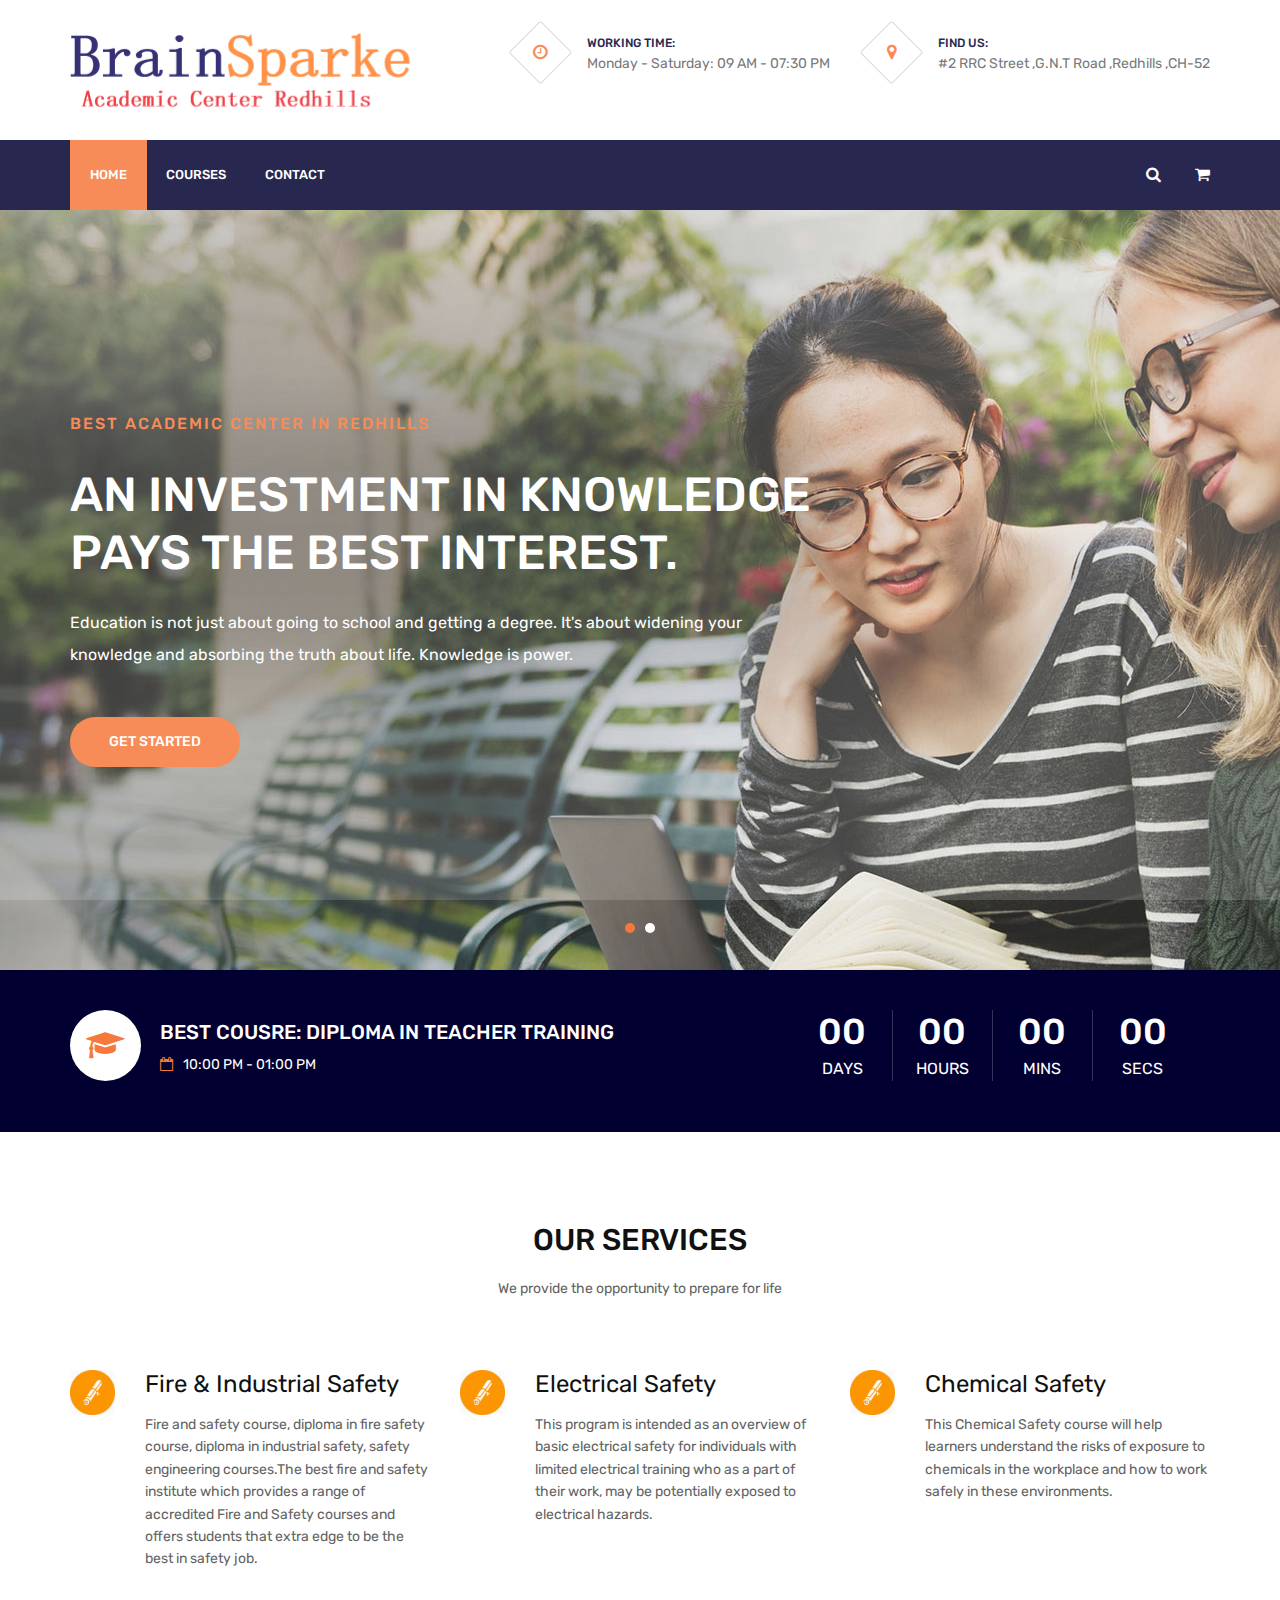
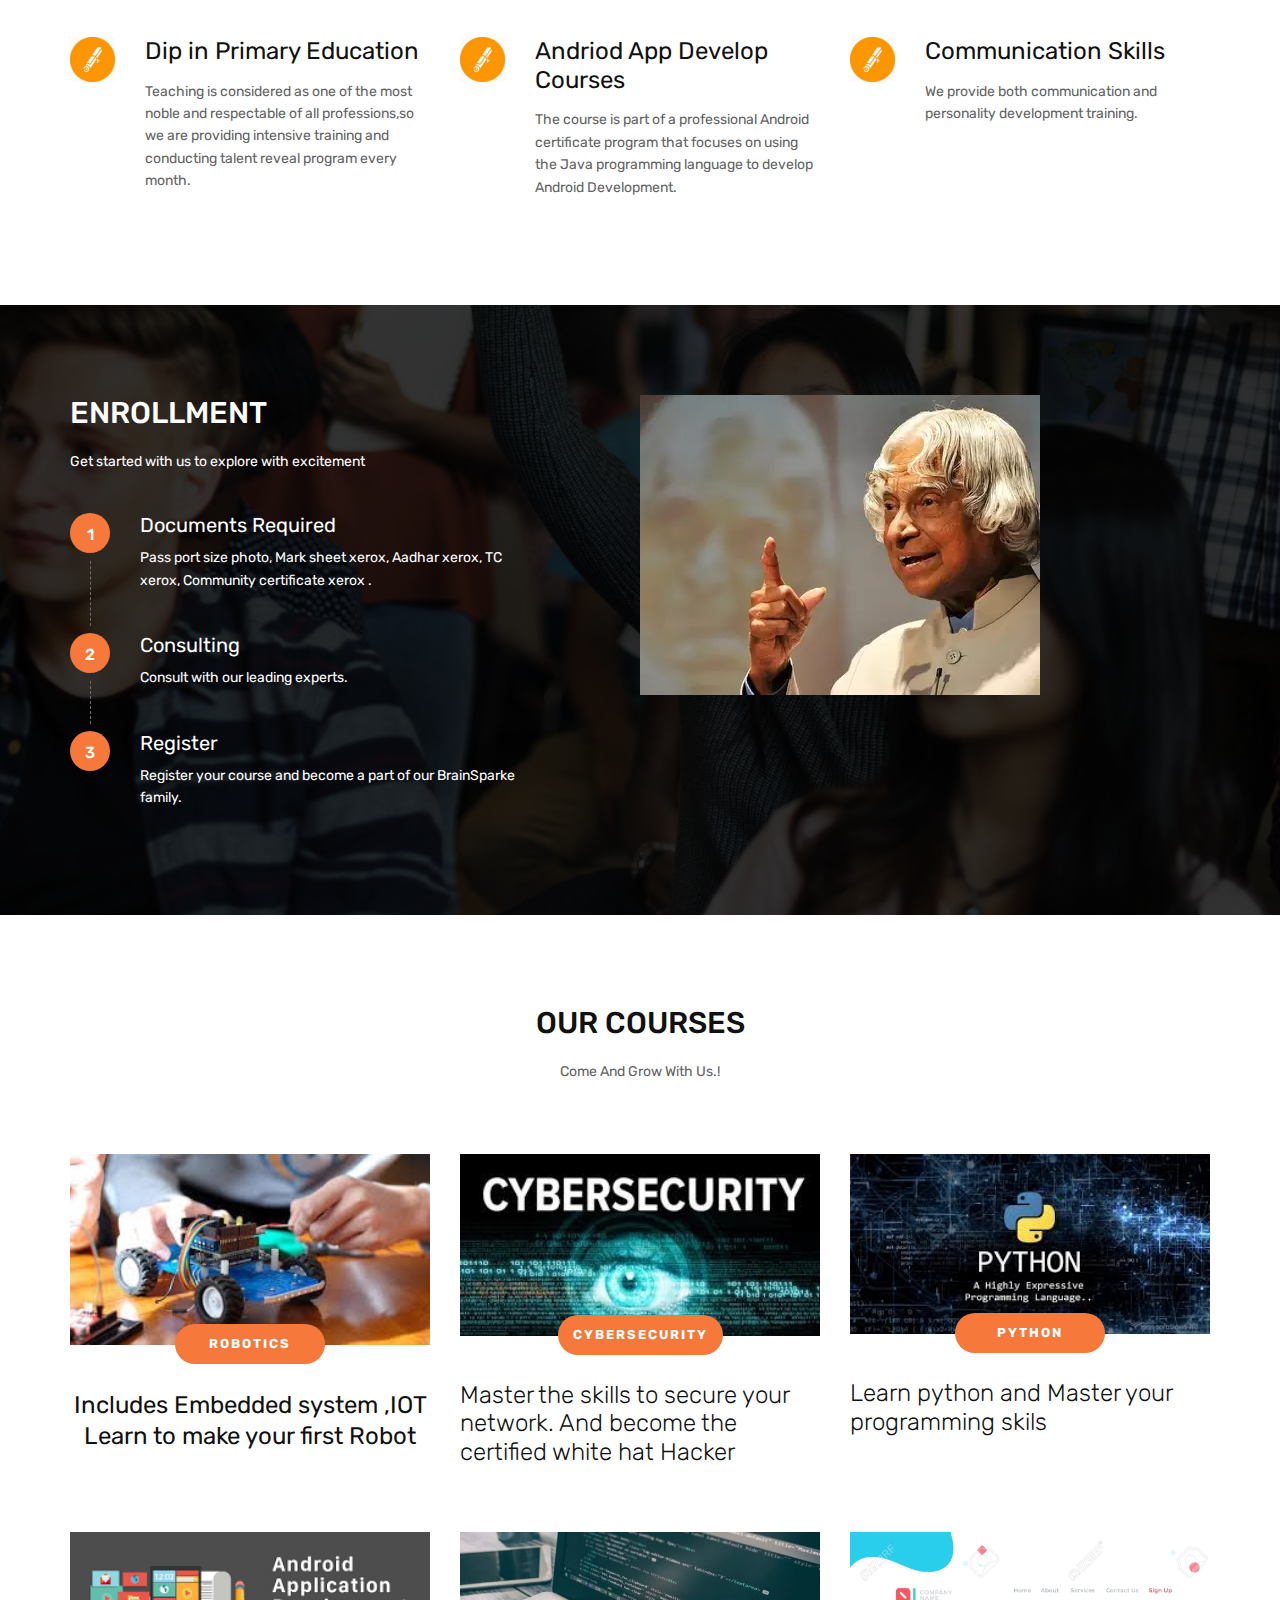
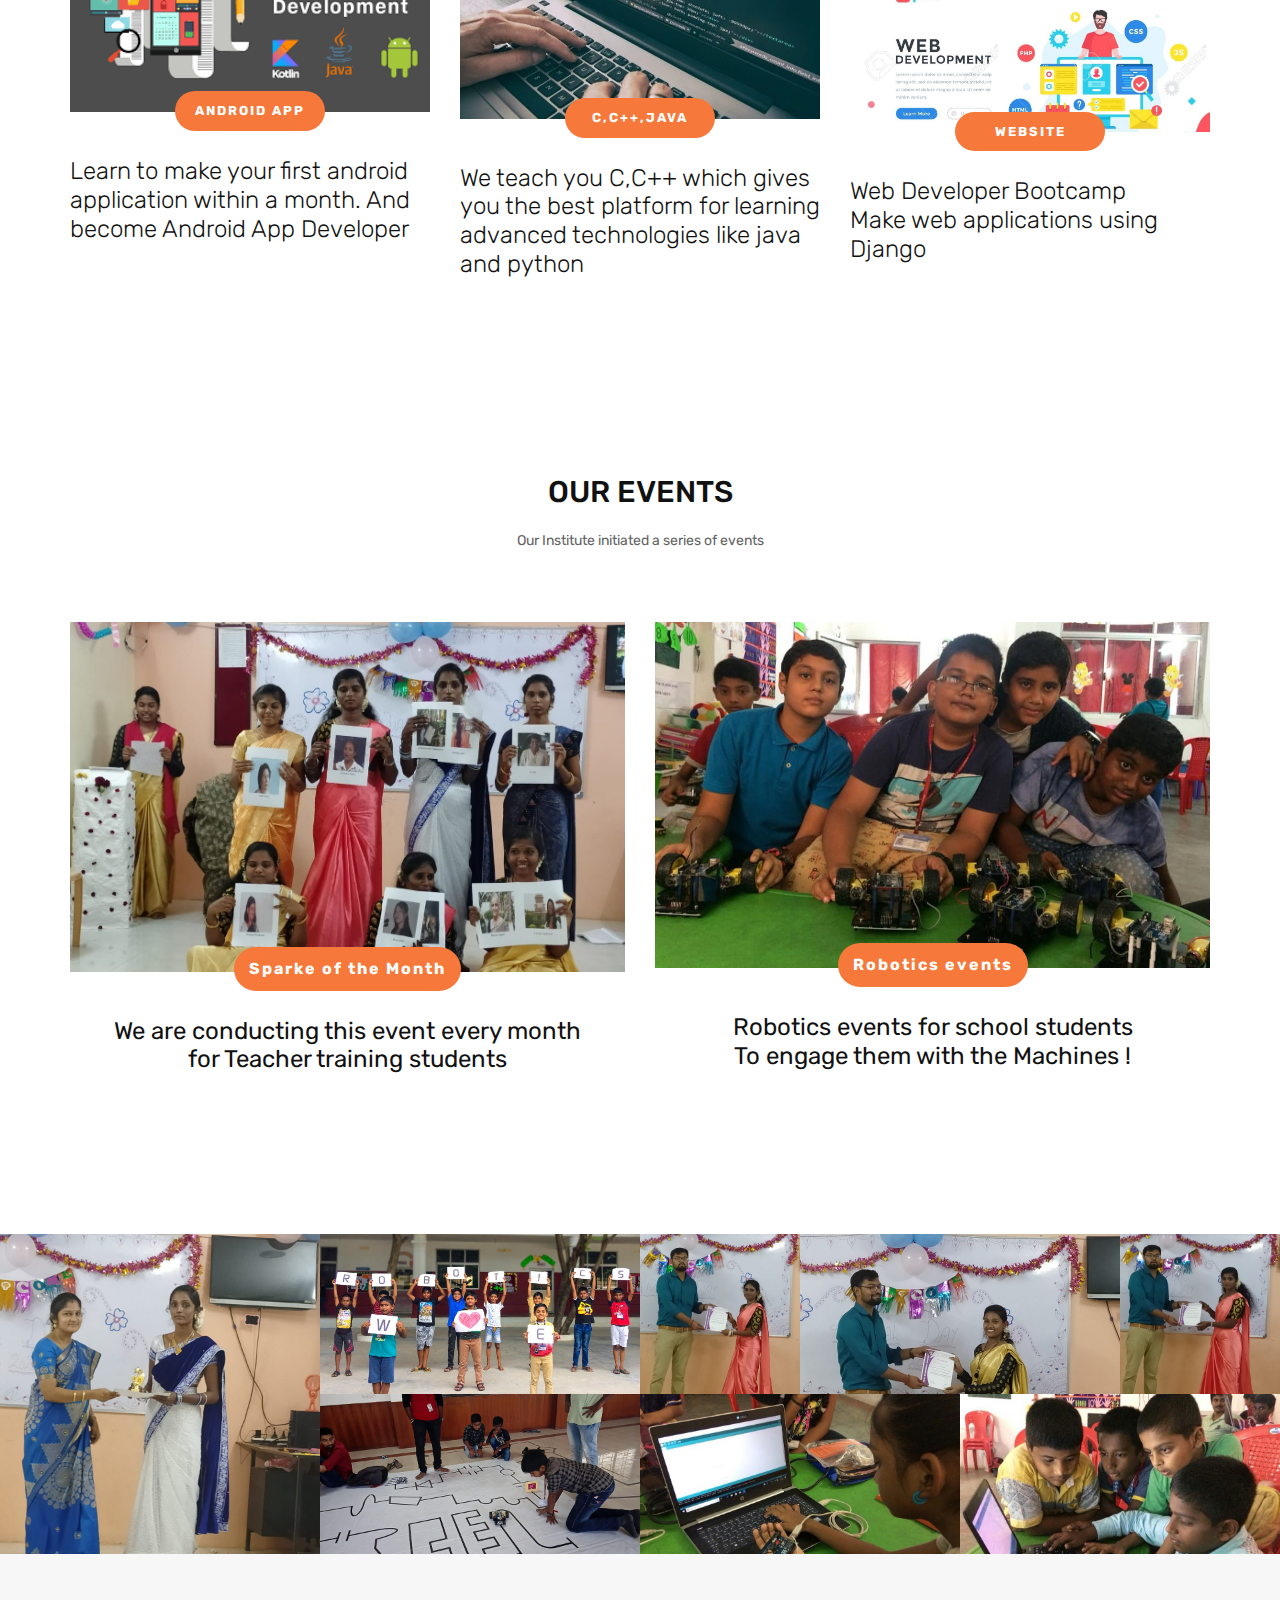
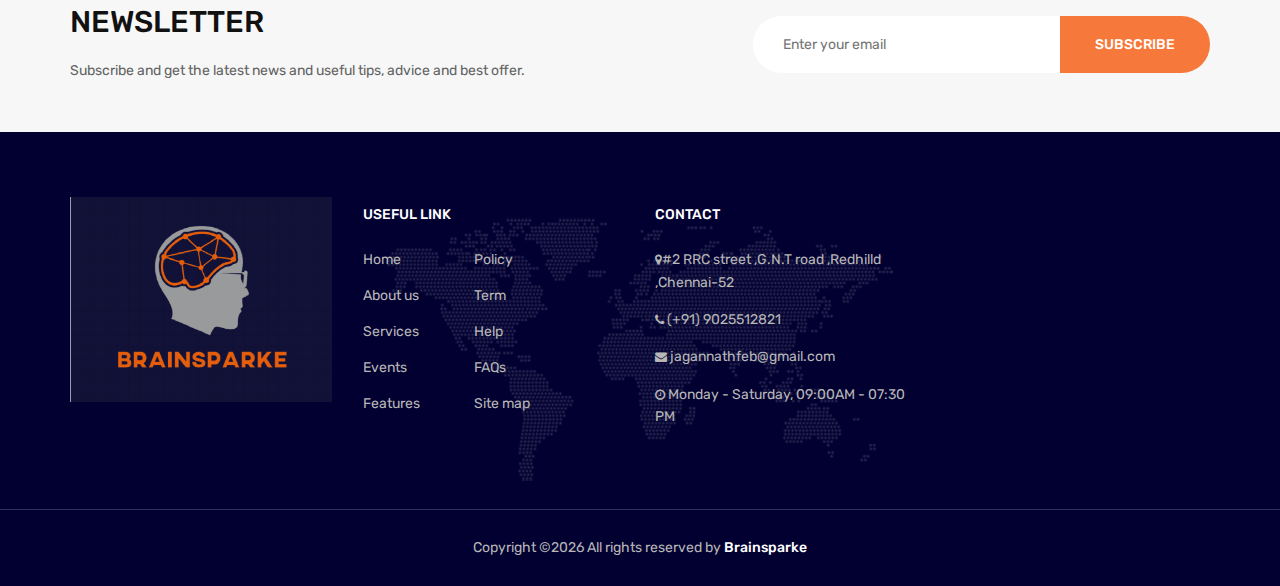
==== index.html @ dfe71cb3 "added new files" ====
<!DOCTYPE html>
<html lang="en">
<head>
	<title>Brain Sparke Academic center</title>
	<meta charset="UTF-8">
	<meta name="description" content="Unica University Template">
	<meta name="keywords" content="event, unica, creative, html">
	<meta name="viewport" content="width=device-width, initial-scale=1.0">
	<!-- Favicon -->   
	<link href="img/favicon.ico" rel="shortcut icon"/>

	<!-- Google Fonts -->
	<link href="https://fonts.googleapis.com/css?family=Rubik:400,400i,500,500i,700,700i" rel="stylesheet">

	<!-- Stylesheets -->
	<link rel="stylesheet" href="css/bootstrap.min.css"/>
	<link rel="stylesheet" href="css/font-awesome.min.css"/>
	<link rel="stylesheet" href="css/themify-icons.css"/>
	<link rel="stylesheet" href="css/magnific-popup.css"/>
	<link rel="stylesheet" href="css/animate.css"/>
	<link rel="stylesheet" href="css/owl.carousel.css"/>
	<link rel="stylesheet" href="css/style.css"/>


	<!--[if lt IE 9]>
	  <script src="https://oss.maxcdn.com/html5shiv/3.7.2/html5shiv.min.js"></script>
	  <script src="https://oss.maxcdn.com/respond/1.4.2/respond.min.js"></script>
	<![endif]-->

</head>
<body>
	<!-- Page Preloder -->
	<div id="preloder">
		<div class="loader"></div>
	</div>

	<!-- header section -->
	<header class="header-section">
		<div class="container">
			<!-- logo -->
			<a href="index.html" class="site-logo"><img src="img/moh1.png" alt=""></a>
			<div class="nav-switch">
				<i class="fa fa-bars"></i>
			</div>
			<div class="header-info">
				<div class="hf-item">
					<i class="fa fa-clock-o"></i>
					<p><span>Working time:</span>Monday - Saturday: 09 AM - 07:30 PM</p>
				</div>
				<div class="hf-item">
					<i class="fa fa-map-marker"></i>
					<p><span>Find us:</span>#2 RRC Street ,G.N.T Road ,Redhills ,CH-52</p>
				</div>
			</div>
		</div>
	</header>
	<!-- header section end-->


	<!-- Header section  -->
	<nav class="nav-section">
		<div class="container">
			<div class="nav-right">
				<a href=""><i class="fa fa-search"></i></a>
				<a href=""><i class="fa fa-shopping-cart"></i></a>
			</div>
			<ul class="main-menu">
				<li class="active"><a href="index.html">Home</a></li>
			
				
				<li><a href="course.html">COURSES</a></li>
				
				<li><a href="contact.html">Contact</a></li>
			</ul>
		</div>
	</nav>
	<!-- Header section end -->


	<!-- Hero section -->
	<section class="hero-section">
		<div class="hero-slider owl-carousel">
			<div class="hs-item set-bg" data-setbg="img/hero-slider/1.jpg">
				<div class="hs-text">
					<div class="container">
						<div class="row">
							<div class="col-lg-8">
								<div class="hs-subtitle">Best Academic Center In REdhills</div>
								<h2 class="hs-title">An investment in knowledge pays the best interest.</h2>
								<p class="hs-des">Education is not just about going to school and getting a degree. It's about widening your<br> knowledge and absorbing the truth about life. Knowledge is power.</p>
								<div class="site-btn">GET STARTED</div>
							</div>
						</div>
					</div>
				</div>
			</div>
			<div class="hs-item set-bg" data-setbg="img/hero-slider/2.jpg">
				<div class="hs-text">
					<div class="container">
						<div class="row">
							<div class="col-lg-8">
								<div class="hs-subtitle">Best Academic Center In REdhills</div>
								<h2 class="hs-title">An investment in knowledge pays the best interest.</h2>
								<p class="hs-des">Education is not just about going to school and getting a degree. It's about widening your<br> knowledge and absorbing the truth about life. Knowledge is power.</p>
								<div class="site-btn">GET STARTED</div>
							</div>
						</div>
					</div>
				</div>
			</div>
		</div>
	</section>
	<!-- Hero section end -->


	<!-- Counter section  -->
	<section class="counter-section">
		<div class="container">
			<div class="row">
				<div class="col-lg-7 col-md-6">
					<div class="big-icon">
						<i class="fa fa-graduation-cap"></i>
					</div>
					<div class="counter-content">
						<h2>BEST COUSRE: Diploma in Teacher Training</h2>
						<p><i class="fa fa-calendar-o"></i>10:00 PM - 01:00 PM</p>
					</div>
				</div>
				<div class="col-lg-5 col-md-6">
					<div class="counter">
						<div class="counter-item"><h4>20</h4>Days</div>
						<div class="counter-item"><h4>08</h4>Hrs</div>
						<div class="counter-item"><h4>40</h4>Mins</div>
						<div class="counter-item"><h4>56</h4>secs</div>
					</div>
				</div>
			</div>
		</div>
	</section>
	<!-- Counter section end -->

	
	<!-- Services section -->
	<section class="service-section spad">
		<div class="container services">
			<div class="section-title text-center">
				<h3>OUR SERVICES</h3>
				<p>We provide the opportunity to prepare for life</p>
			</div>
			<div class="row">
				<div class="col-lg-4 col-sm-6 service-item">
					<div class="service-icon">
						<img src="img/sch.jpg" alt="1">
					</div>
					<div class="service-content">
						<h4>Fire & Industrial Safety</h4>
						<p>Fire and safety course, diploma in fire safety course, diploma in industrial safety, safety engineering courses.The best fire and safety institute which provides a range of accredited Fire and Safety courses and offers students that extra edge to be the best in safety job.</p>
					</div>
				</div>
				<div class="col-lg-4 col-sm-6 service-item">
					<div class="service-icon">
						<img src="img/sch.jpg" alt="1">
					</div>
					<div class="service-content">
						<h4>Electrical Safety</h4>
						<p>This program is intended as an overview of basic electrical safety for individuals with limited electrical training who as a part of their work, may be potentially exposed to electrical hazards.</p>
					</div>
				</div>
				<div class="col-lg-4 col-sm-6 service-item">
					<div class="service-icon">
						<img src="img/sch.jpg" alt="1">
					</div>
					<div class="service-content">
						<h4>Chemical Safety</h4>
						<p>This Chemical Safety course will help learners understand the risks of exposure to chemicals in the workplace and how to work safely in these environments.</p>
					</div>
				</div>
				<div class="col-lg-4 col-sm-6 service-item">
					<div class="service-icon">
						<img src="img/sch.jpg" alt="1">
					</div>
					<div class="service-content">
						<h4>Dip in Primary Education </h4>
						<p>Teaching is considered as one of the most noble and respectable of all professions,so we are providing intensive training and conducting talent reveal program every month.</p>
					</div>
				</div>
				<div class="col-lg-4 col-sm-6 service-item">
					<div class="service-icon">
						<img src="img/sch.jpg" alt="1">
					</div>
					<div class="service-content">
						<h4>Andriod App Develop Courses</h4>
						<p>The course is part of a professional Android certificate program that focuses on using the Java programming language to develop Android Development.</p>
					</div>
				</div>
				<div class="col-lg-4 col-sm-6 service-item">
					<div class="service-icon">
						<img src="img/sch.jpg" alt="1">
					</div>
					<div class="service-content">
						<h4>Communication Skills</h4>
						<p>We provide both communication and personality development training.</p>
					</div>
				</div>
			</div>
		</div>
	</section>
	<!-- Services section end -->


	<!-- Enroll section -->
	<section class="enroll-section spad set-bg" data-setbg="img/enroll-bg.jpg">
		<div class="container">
			<div class="row">
				<div class="col-lg-5">
					<div class="section-title text-white">
						<h3>ENROLLMENT</h3>
						<p>Get started with us to explore with excitement</p>
					</div>
					<div class="enroll-list text-white">
						<div class="enroll-list-item">
							<span>1</span>
							<h5>Documents Required</h5>
							<p>Pass port size photo, Mark sheet xerox, Aadhar xerox, TC xerox, Community certificate xerox  .</p>
						</div>
						<div class="enroll-list-item">
							<span>2</span>
							<h5>Consulting</h5>
							<p>Consult with our leading experts.</p>
						</div>
						<div class="enroll-list-item">
							<span>3</span>
							<h5>Register</h5>
							<p>Register your course and become a part of our BrainSparke family.</p>
						</div>
					</div>
				</div>
				<div class="col-lg-6 offset-lg-1 p-lg-0 p-4">
					<img src="img/apj.webp" alt="">
				</div>
			</div>
		</div>
	</section>
	<!-- Enroll section end -->


	<!-- Courses section -->
	<section class="courses-section spad">
		<div class="container">
			<div class="section-title text-center">
				<h3>OUR COURSES</h3>
				<p>Come And Grow With Us.!</p>
			</div>
			<div class="row">
				<!-- course item -->
				<div class="col-lg-4 col-md-6 course-item">
					<div class="course-thumb">
						<img src="img/robotics.jpg" alt="">
						<div class="course-cat">
							<span>ROBOTICS</span>
						</div>
					</div>
					<div class="course-info">
						
						<h4>Includes Embedded system ,IOT<br>Learn to make your first Robot</h4>
						
					</div>
				</div>
				<!-- course item -->
				<div class="col-lg-4 col-md-6 course-item">
					<div class="course-thumb">
						<img src="img/cyber.jpg" alt="">
						<div class="course-cat">
							<span>CYBERSECURITY</span>
						</div>
					</div>
					<div class="service-contents">
						
						<h4>Master the skills to secure your network. And become the certified white hat Hacker</h4>
					
					</div>
				</div>
				<!-- course item -->
				<div class="col-lg-4 col-md-6 course-item">
					<div class="course-thumb">
						<img src="img/pyhton.jpg" alt="">
						<div class="course-cat">
							<span>PYTHON</span>
						</div>
					</div>
					<div class="service-contents">
						
						<h4>Learn python and Master your programming skils</h4>
						
					</div>
				</div>
				<!-- course item -->
				<div class="col-lg-4 col-md-6 course-item">
					<div class="course-thumb">
						<img src="img/anroid.png" alt="">
						<div class="course-cat">
							<span>ANDROID APP</span>
						</div>
					</div>
					<div class="service-contents">
						
						<h4>Learn to make your first android application within a month. And become Android App Developer  </h4>
					
					</div>
				</div>
				<!-- course item -->
				<div class="col-lg-4 col-md-6 course-item">
					<div class="course-thumb">
						<img src="img/prog.jpg" alt="">
						<div class="course-cat">
							<span>C,C++,JAVA</span>
						</div>
					</div>
					<div class="service-contents">
					
						<h4>We teach you C,C++ which gives you the best platform for learning advanced technologies like java and python </h4>
						
					</div>
				</div>
				<!-- course item -->
				<div class="col-lg-4 col-md-6 course-item">
					<div class="course-thumb">
						<img src="img/web.jpg" alt="">
						<div class="course-cat">
							<span>WEBSITE</span>
						</div>
					</div>
					<div class="service-contents">
						
						<h4>Web Developer Bootcamp<br>Make web  applications using Django</h4>
					
					</div>
				</div>
			</div>
		</div>
	</section>
	<!-- Courses section end-->


		<!-- Event section -->
	<section class="event-section spad">
		<div class="container">
			<div class="section-title text-center">
				<h3>OUR EVENTS</h3>
				<p>Our Institute  initiated a series of events</p>
			</div>
			<div class="row">
				<div class="col-md-6 event-item">
					<div class="event-thumb">
						<img src="img/bp14.jpg" alt="">
						<div class="event-date">
							<span>Sparke of the Month</span>
						</div>
					</div>
					<div class="event-info">
						<h4>We are conducting this event every month<br>for Teacher training students</h4>
						
						
					</div>
				</div>
				<div class="col-md-6 event-item">
					<div class="event-thumb">
						<img src="img/bp12.jpg" alt="">
						<div class="event-date">
							<span>Robotics events</span>
						</div>
					</div>
					<div class="event-info">
						<h4>Robotics events for school students<br>To engage them with the Machines !</h4>
						
					</div>
				</div>
			</div>
		</div>
	</section>
	<!-- Event section end -->


	<!-- Gallery section -->
	<div class="gallery-section">
		<div class="gallery">
			<div class="grid-sizer"></div>
			<div class="gallery-item gi-big set-bg" data-setbg="img/bp6.jpg">
				<a class="img-popup" href="img/bp6.jpg"><i class="ti-plus"></i></a>
			</div>
			<div class="gallery-item gi-long set-bg" data-setbg="img/bp13.jpg">
				<a class="img-popup" href="img/bp13.jpg"><i class="ti-plus"></i></a>
			</div>
			<div class="gallery-item set-bg" data-setbg="img/bp3.jpg">
				<a class="img-popup" href="img/bp3.jpg"><i class="ti-plus"></i></a>
			</div>
			<div class="gallery-item gi-long set-bg" data-setbg="img/bp5.jpg">
				<a class="img-popup" href="img/bp5.jpg"><i class="ti-plus"></i></a>
			</div>
			<div class="gallery-item gi-long set-bg" data-setbg="img/bp9.jpg">
				<a class="img-popup" href="img/bp9.jpg"><i class="ti-plus"></i></a>
			</div>
			<div class="gallery-item gi-long set-bg" data-setbg="img/bp10.jpg">
				<a class="img-popup" href="img/bp10.jpg"><i class="ti-plus"></i></a>
			</div>
			<div class="gallery-item set-bg" data-setbg="img/bp1.jpg">
				<a class="img-popup" href="img/bp1.jpg"><i class="ti-plus"></i></a>
			</div>
			<div class="gallery-item gi-long set-bg" data-setbg="img/bp11.jpg">
				<a class="img-popup" href="img/bp11.jpg"><i class="ti-plus"></i></a>
			</div>
		</div>
	</div>
	<!-- Gallery section -->



	<!-- Newsletter section -->
	<section class="newsletter-section">
		<div class="container">
			<div class="row">
				<div class="col-md-5 col-lg-7">
					<div class="section-title mb-md-0">
					<h3>NEWSLETTER</h3>
					<p>Subscribe and get the latest news and useful tips, advice and best offer.</p>
				</div>
				</div>
				<div class="col-md-7 col-lg-5">
					<form class="newsletter">
						<input type="text" placeholder="Enter your email">
						<button class="site-btn">SUBSCRIBE</button>
					</form>
				</div>
			</div>
		</div>
	</section>
	<!-- Newsletter section end -->	


	<!-- Footer section -->
	<footer class="footer-section">
		<div class="container footer-top">
			<div class="row">
				<!-- widget -->
				<div class="col-sm-6 col-lg-3 footer-widget">
					<div class="about-widget">
						<img src="img/blogo3.png" alt="">
						
					</div>
				</div>
				<!-- widget -->
				<div class="col-sm-6 col-lg-3 footer-widget">
					<h6 class="fw-title">USEFUL LINK</h6>
					<div class="dobule-link">
						<ul>
							<li><a href="">Home</a></li>
							<li><a href="">About us</a></li>
							<li><a href="">Services</a></li>
							<li><a href="">Events</a></li>
							<li><a href="">Features</a></li>
						</ul>
						<ul>
							<li><a href="">Policy</a></li>
							<li><a href="">Term</a></li>
							<li><a href="">Help</a></li>
							<li><a href="">FAQs</a></li>
							<li><a href="">Site map</a></li>
						</ul>
					</div>
				</div>
				<!-- widget -->
				
				<!-- widget -->
				<div class="col-sm-6 col-lg-3 footer-widget">
					<h6 class="fw-title">CONTACT</h6>
					<ul class="contact">
						<li><p><i class="fa fa-map-marker"></i>#2 RRC street ,G.N.T road ,Redhilld ,Chennai-52</p></li>
						<li><p><i class="fa fa-phone"></i> (+91) 9025512821</p></li>
						<li><p><i class="fa fa-envelope"></i> jagannathfeb@gmail.com</p></li>
						<li><p><i class="fa fa-clock-o"></i> Monday - Saturday, 09:00AM - 07:30 PM</p></li>
					</ul>
				</div>
			</div>
		</div>
		<!-- copyright -->
		<div class="copyright">
			<div class="container">
				<p><!-- Link back to Colorlib can't be removed. Template is licensed under CC BY 3.0. -->
Copyright &copy;<script>document.write(new Date().getFullYear());</script> All rights reserved</i> by <a href="https://colorlib.com" target="_blank">Brainsparke</a>
<!-- Link back to Colorlib can't be removed. Template is licensed under CC BY 3.0. --></p>
			</div>		
		</div>
	</footer>
	<!-- Footer section end-->



	<!--====== Javascripts & Jquery ======-->
	<script src="js/jquery-3.2.1.min.js"></script>
	<script src="js/owl.carousel.min.js"></script>
	<script src="js/jquery.countdown.js"></script>
	<script src="js/masonry.pkgd.min.js"></script>
	<script src="js/magnific-popup.min.js"></script>
	<script src="js/main.js"></script>
	
</body>
</html>
---- css/themify-icons.css ----
@font-face {
	font-family: 'themify';
	src:url('../icon-fonts/themify.eot?-fvbane');
	src:url('../icon-fonts/themify.eot?#iefix-fvbane') format('embedded-opentype'),
		url('../icon-fonts/themify.woff?-fvbane') format('woff'),
		url('../icon-fonts/themify.ttf?-fvbane') format('truetype'),
		url('../icon-fonts/themify.svg?-fvbane#themify') format('svg');
	font-weight: normal;
	font-style: normal;
}

[class^="ti-"], [class*=" ti-"] {
	font-family: 'themify';
	speak: none;
	font-style: normal;
	font-weight: normal;
	font-variant: normal;
	text-transform: none;
	line-height: 1;

	/* Better Font Rendering =========== */
	-webkit-font-smoothing: antialiased;
	-moz-osx-font-smoothing: grayscale;
}

.ti-wand:before {
	content: "\e600";
}
.ti-volume:before {
	content: "\e601";
}
.ti-user:before {
	content: "\e602";
}
.ti-unlock:before {
	content: "\e603";
}
.ti-unlink:before {
	content: "\e604";
}
.ti-trash:before {
	content: "\e605";
}
.ti-thought:before {
	content: "\e606";
}
.ti-target:before {
	content: "\e607";
}
.ti-tag:before {
	content: "\e608";
}
.ti-tablet:before {
	content: "\e609";
}
.ti-star:before {
	content: "\e60a";
}
.ti-spray:before {
	content: "\e60b";
}
.ti-signal:before {
	content: "\e60c";
}
.ti-shopping-cart:before {
	content: "\e60d";
}
.ti-shopping-cart-full:before {
	content: "\e60e";
}
.ti-settings:before {
	content: "\e60f";
}
.ti-search:before {
	content: "\e610";
}
.ti-zoom-in:before {
	content: "\e611";
}
.ti-zoom-out:before {
	content: "\e612";
}
.ti-cut:before {
	content: "\e613";
}
.ti-ruler:before {
	content: "\e614";
}
.ti-ruler-pencil:before {
	content: "\e615";
}
.ti-ruler-alt:before {
	content: "\e616";
}
.ti-bookmark:before {
	content: "\e617";
}
.ti-bookmark-alt:before {
	content: "\e618";
}
.ti-reload:before {
	content: "\e619";
}
.ti-plus:before {
	content: "\e61a";
}
.ti-pin:before {
	content: "\e61b";
}
.ti-pencil:before {
	content: "\e61c";
}
.ti-pencil-alt:before {
	content: "\e61d";
}
.ti-paint-roller:before {
	content: "\e61e";
}
.ti-paint-bucket:before {
	content: "\e61f";
}
.ti-na:before {
	content: "\e620";
}
.ti-mobile:before {
	content: "\e621";
}
.ti-minus:before {
	content: "\e622";
}
.ti-medall:before {
	content: "\e623";
}
.ti-medall-alt:before {
	content: "\e624";
}
.ti-marker:before {
	content: "\e625";
}
.ti-marker-alt:before {
	content: "\e626";
}
.ti-arrow-up:before {
	content: "\e627";
}
.ti-arrow-right:before {
	content: "\e628";
}
.ti-arrow-left:before {
	content: "\e629";
}
.ti-arrow-down:before {
	content: "\e62a";
}
.ti-lock:before {
	content: "\e62b";
}
.ti-location-arrow:before {
	content: "\e62c";
}
.ti-link:before {
	content: "\e62d";
}
.ti-layout:before {
	content: "\e62e";
}
.ti-layers:before {
	content: "\e62f";
}
.ti-layers-alt:before {
	content: "\e630";
}
.ti-key:before {
	content: "\e631";
}
.ti-import:before {
	content: "\e632";
}
.ti-image:before {
	content: "\e633";
}
.ti-heart:before {
	content: "\e634";
}
.ti-heart-broken:before {
	content: "\e635";
}
.ti-hand-stop:before {
	content: "\e636";
}
.ti-hand-open:before {
	content: "\e637";
}
.ti-hand-drag:before {
	content: "\e638";
}
.ti-folder:before {
	content: "\e639";
}
.ti-flag:before {
	content: "\e63a";
}
.ti-flag-alt:before {
	content: "\e63b";
}
.ti-flag-alt-2:before {
	content: "\e63c";
}
.ti-eye:before {
	content: "\e63d";
}
.ti-export:before {
	content: "\e63e";
}
.ti-exchange-vertical:before {
	content: "\e63f";
}
.ti-desktop:before {
	content: "\e640";
}
.ti-cup:before {
	content: "\e641";
}
.ti-crown:before {
	content: "\e642";
}
.ti-comments:before {
	content: "\e643";
}
.ti-comment:before {
	content: "\e644";
}
.ti-comment-alt:before {
	content: "\e645";
}
.ti-close:before {
	content: "\e646";
}
.ti-clip:before {
	content: "\e647";
}
.ti-angle-up:before {
	content: "\e648";
}
.ti-angle-right:before {
	content: "\e649";
}
.ti-angle-left:before {
	content: "\e64a";
}
.ti-angle-down:before {
	content: "\e64b";
}
.ti-check:before {
	content: "\e64c";
}
.ti-check-box:before {
	content: "\e64d";
}
.ti-camera:before {
	content: "\e64e";
}
.ti-announcement:before {
	content: "\e64f";
}
.ti-brush:before {
	content: "\e650";
}
.ti-briefcase:before {
	content: "\e651";
}
.ti-bolt:before {
	content: "\e652";
}
.ti-bolt-alt:before {
	content: "\e653";
}
.ti-blackboard:before {
	content: "\e654";
}
.ti-bag:before {
	content: "\e655";
}
.ti-move:before {
	content: "\e656";
}
.ti-arrows-vertical:before {
	content: "\e657";
}
.ti-arrows-horizontal:before {
	content: "\e658";
}
.ti-fullscreen:before {
	content: "\e659";
}
.ti-arrow-top-right:before {
	content: "\e65a";
}
.ti-arrow-top-left:before {
	content: "\e65b";
}
.ti-arrow-circle-up:before {
	content: "\e65c";
}
.ti-arrow-circle-right:before {
	content: "\e65d";
}
.ti-arrow-circle-left:before {
	content: "\e65e";
}
.ti-arrow-circle-down:before {
	content: "\e65f";
}
.ti-angle-double-up:before {
	content: "\e660";
}
.ti-angle-double-right:before {
	content: "\e661";
}
.ti-angle-double-left:before {
	content: "\e662";
}
.ti-angle-double-down:before {
	content: "\e663";
}
.ti-zip:before {
	content: "\e664";
}
.ti-world:before {
	content: "\e665";
}
.ti-wheelchair:before {
	content: "\e666";
}
.ti-view-list:before {
	content: "\e667";
}
.ti-view-list-alt:before {
	content: "\e668";
}
.ti-view-grid:before {
	content: "\e669";
}
.ti-uppercase:before {
	content: "\e66a";
}
.ti-upload:before {
	content: "\e66b";
}
.ti-underline:before {
	content: "\e66c";
}
.ti-truck:before {
	content: "\e66d";
}
.ti-timer:before {
	content: "\e66e";
}
.ti-ticket:before {
	content: "\e66f";
}
.ti-thumb-up:before {
	content: "\e670";
}
.ti-thumb-down:before {
	content: "\e671";
}
.ti-text:before {
	content: "\e672";
}
.ti-stats-up:before {
	content: "\e673";
}
.ti-stats-down:before {
	content: "\e674";
}
.ti-split-v:before {
	content: "\e675";
}
.ti-split-h:before {
	content: "\e676";
}
.ti-smallcap:before {
	content: "\e677";
}
.ti-shine:before {
	content: "\e678";
}
.ti-shift-right:before {
	content: "\e679";
}
.ti-shift-left:before {
	content: "\e67a";
}
.ti-shield:before {
	content: "\e67b";
}
.ti-notepad:before {
	content: "\e67c";
}
.ti-server:before {
	content: "\e67d";
}
.ti-quote-right:before {
	content: "\e67e";
}
.ti-quote-left:before {
	content: "\e67f";
}
.ti-pulse:before {
	content: "\e680";
}
.ti-printer:before {
	content: "\e681";
}
.ti-power-off:before {
	content: "\e682";
}
.ti-plug:before {
	content: "\e683";
}
.ti-pie-chart:before {
	content: "\e684";
}
.ti-paragraph:before {
	content: "\e685";
}
.ti-panel:before {
	content: "\e686";
}
.ti-package:before {
	content: "\e687";
}
.ti-music:before {
	content: "\e688";
}
.ti-music-alt:before {
	content: "\e689";
}
.ti-mouse:before {
	content: "\e68a";
}
.ti-mouse-alt:before {
	content: "\e68b";
}
.ti-money:before {
	content: "\e68c";
}
.ti-microphone:before {
	content: "\e68d";
}
.ti-menu:before {
	content: "\e68e";
}
.ti-menu-alt:before {
	content: "\e68f";
}
.ti-map:before {
	content: "\e690";
}
.ti-map-alt:before {
	content: "\e691";
}
.ti-loop:before {
	content: "\e692";
}
.ti-location-pin:before {
	content: "\e693";
}
.ti-list:before {
	content: "\e694";
}
.ti-light-bulb:before {
	content: "\e695";
}
.ti-Italic:before {
	content: "\e696";
}
.ti-info:before {
	content: "\e697";
}
.ti-infinite:before {
	content: "\e698";
}
.ti-id-badge:before {
	content: "\e699";
}
.ti-hummer:before {
	content: "\e69a";
}
.ti-home:before {
	content: "\e69b";
}
.ti-help:before {
	content: "\e69c";
}
.ti-headphone:before {
	content: "\e69d";
}
.ti-harddrives:before {
	content: "\e69e";
}
.ti-harddrive:before {
	content: "\e69f";
}
.ti-gift:before {
	content: "\e6a0";
}
.ti-game:before {
	content: "\e6a1";
}
.ti-filter:before {
	content: "\e6a2";
}
.ti-files:before {
	content: "\e6a3";
}
.ti-file:before {
	content: "\e6a4";
}
.ti-eraser:before {
	content: "\e6a5";
}
.ti-envelope:before {
	content: "\e6a6";
}
.ti-download:before {
	content: "\e6a7";
}
.ti-direction:before {
	content: "\e6a8";
}
.ti-direction-alt:before {
	content: "\e6a9";
}
.ti-dashboard:before {
	content: "\e6aa";
}
.ti-control-stop:before {
	content: "\e6ab";
}
.ti-control-shuffle:before {
	content: "\e6ac";
}
.ti-control-play:before {
	content: "\e6ad";
}
.ti-control-pause:before {
	content: "\e6ae";
}
.ti-control-forward:before {
	content: "\e6af";
}
.ti-control-backward:before {
	content: "\e6b0";
}
.ti-cloud:before {
	content: "\e6b1";
}
.ti-cloud-up:before {
	content: "\e6b2";
}
.ti-cloud-down:before {
	content: "\e6b3";
}
.ti-clipboard:before {
	content: "\e6b4";
}
.ti-car:before {
	content: "\e6b5";
}
.ti-calendar:before {
	content: "\e6b6";
}
.ti-book:before {
	content: "\e6b7";
}
.ti-bell:before {
	content: "\e6b8";
}
.ti-basketball:before {
	content: "\e6b9";
}
.ti-bar-chart:before {
	content: "\e6ba";
}
.ti-bar-chart-alt:before {
	content: "\e6bb";
}
.ti-back-right:before {
	content: "\e6bc";
}
.ti-back-left:before {
	content: "\e6bd";
}
.ti-arrows-corner:before {
	content: "\e6be";
}
.ti-archive:before {
	content: "\e6bf";
}
.ti-anchor:before {
	content: "\e6c0";
}
.ti-align-right:before {
	content: "\e6c1";
}
.ti-align-left:before {
	content: "\e6c2";
}
.ti-align-justify:before {
	content: "\e6c3";
}
.ti-align-center:before {
	content: "\e6c4";
}
.ti-alert:before {
	content: "\e6c5";
}
.ti-alarm-clock:before {
	content: "\e6c6";
}
.ti-agenda:before {
	content: "\e6c7";
}
.ti-write:before {
	content: "\e6c8";
}
.ti-window:before {
	content: "\e6c9";
}
.ti-widgetized:before {
	content: "\e6ca";
}
.ti-widget:before {
	content: "\e6cb";
}
.ti-widget-alt:before {
	content: "\e6cc";
}
.ti-wallet:before {
	content: "\e6cd";
}
.ti-video-clapper:before {
	content: "\e6ce";
}
.ti-video-camera:before {
	content: "\e6cf";
}
.ti-vector:before {
	content: "\e6d0";
}
.ti-themify-logo:before {
	content: "\e6d1";
}
.ti-themify-favicon:before {
	content: "\e6d2";
}
.ti-themify-favicon-alt:before {
	content: "\e6d3";
}
.ti-support:before {
	content: "\e6d4";
}
.ti-stamp:before {
	content: "\e6d5";
}
.ti-split-v-alt:before {
	content: "\e6d6";
}
.ti-slice:before {
	content: "\e6d7";
}
.ti-shortcode:before {
	content: "\e6d8";
}
.ti-shift-right-alt:before {
	content: "\e6d9";
}
.ti-shift-left-alt:before {
	content: "\e6da";
}
.ti-ruler-alt-2:before {
	content: "\e6db";
}
.ti-receipt:before {
	content: "\e6dc";
}
.ti-pin2:before {
	content: "\e6dd";
}
.ti-pin-alt:before {
	content: "\e6de";
}
.ti-pencil-alt2:before {
	content: "\e6df";
}
.ti-palette:before {
	content: "\e6e0";
}
.ti-more:before {
	content: "\e6e1";
}
.ti-more-alt:before {
	content: "\e6e2";
}
.ti-microphone-alt:before {
	content: "\e6e3";
}
.ti-magnet:before {
	content: "\e6e4";
}
.ti-line-double:before {
	content: "\e6e5";
}
.ti-line-dotted:before {
	content: "\e6e6";
}
.ti-line-dashed:before {
	content: "\e6e7";
}
.ti-layout-width-full:before {
	content: "\e6e8";
}
.ti-layout-width-default:before {
	content: "\e6e9";
}
.ti-layout-width-default-alt:before {
	content: "\e6ea";
}
.ti-layout-tab:before {
	content: "\e6eb";
}
.ti-layout-tab-window:before {
	content: "\e6ec";
}
.ti-layout-tab-v:before {
	content: "\e6ed";
}
.ti-layout-tab-min:before {
	content: "\e6ee";
}
.ti-layout-slider:before {
	content: "\e6ef";
}
.ti-layout-slider-alt:before {
	content: "\e6f0";
}
.ti-layout-sidebar-right:before {
	content: "\e6f1";
}
.ti-layout-sidebar-none:before {
	content: "\e6f2";
}
.ti-layout-sidebar-left:before {
	content: "\e6f3";
}
.ti-layout-placeholder:before {
	content: "\e6f4";
}
.ti-layout-menu:before {
	content: "\e6f5";
}
.ti-layout-menu-v:before {
	content: "\e6f6";
}
.ti-layout-menu-separated:before {
	content: "\e6f7";
}
.ti-layout-menu-full:before {
	content: "\e6f8";
}
.ti-layout-media-right-alt:before {
	content: "\e6f9";
}
.ti-layout-media-right:before {
	content: "\e6fa";
}
.ti-layout-media-overlay:before {
	content: "\e6fb";
}
.ti-layout-media-overlay-alt:before {
	content: "\e6fc";
}
.ti-layout-media-overlay-alt-2:before {
	content: "\e6fd";
}
.ti-layout-media-left-alt:before {
	content: "\e6fe";
}
.ti-layout-media-left:before {
	content: "\e6ff";
}
.ti-layout-media-center-alt:before {
	content: "\e700";
}
.ti-layout-media-center:before {
	content: "\e701";
}
.ti-layout-list-thumb:before {
	content: "\e702";
}
.ti-layout-list-thumb-alt:before {
	content: "\e703";
}
.ti-layout-list-post:before {
	content: "\e704";
}
.ti-layout-list-large-image:before {
	content: "\e705";
}
.ti-layout-line-solid:before {
	content: "\e706";
}
.ti-layout-grid4:before {
	content: "\e707";
}
.ti-layout-grid3:before {
	content: "\e708";
}
.ti-layout-grid2:before {
	content: "\e709";
}
.ti-layout-grid2-thumb:before {
	content: "\e70a";
}
.ti-layout-cta-right:before {
	content: "\e70b";
}
.ti-layout-cta-left:before {
	content: "\e70c";
}
.ti-layout-cta-center:before {
	content: "\e70d";
}
.ti-layout-cta-btn-right:before {
	content: "\e70e";
}
.ti-layout-cta-btn-left:before {
	content: "\e70f";
}
.ti-layout-column4:before {
	content: "\e710";
}
.ti-layout-column3:before {
	content: "\e711";
}
.ti-layout-column2:before {
	content: "\e712";
}
.ti-layout-accordion-separated:before {
	content: "\e713";
}
.ti-layout-accordion-merged:before {
	content: "\e714";
}
.ti-layout-accordion-list:before {
	content: "\e715";
}
.ti-ink-pen:before {
	content: "\e716";
}
.ti-info-alt:before {
	content: "\e717";
}
.ti-help-alt:before {
	content: "\e718";
}
.ti-headphone-alt:before {
	content: "\e719";
}
.ti-hand-point-up:before {
	content: "\e71a";
}
.ti-hand-point-right:before {
	content: "\e71b";
}
.ti-hand-point-left:before {
	content: "\e71c";
}
.ti-hand-point-down:before {
	content: "\e71d";
}
.ti-gallery:before {
	content: "\e71e";
}
.ti-face-smile:before {
	content: "\e71f";
}
.ti-face-sad:before {
	content: "\e720";
}
.ti-credit-card:before {
	content: "\e721";
}
.ti-control-skip-forward:before {
	content: "\e722";
}
.ti-control-skip-backward:before {
	content: "\e723";
}
.ti-control-record:before {
	content: "\e724";
}
.ti-control-eject:before {
	content: "\e725";
}
.ti-comments-smiley:before {
	content: "\e726";
}
.ti-brush-alt:before {
	content: "\e727";
}
.ti-youtube:before {
	content: "\e728";
}
.ti-vimeo:before {
	content: "\e729";
}
.ti-twitter:before {
	content: "\e72a";
}
.ti-time:before {
	content: "\e72b";
}
.ti-tumblr:before {
	content: "\e72c";
}
.ti-skype:before {
	content: "\e72d";
}
.ti-share:before {
	content: "\e72e";
}
.ti-share-alt:before {
	content: "\e72f";
}
.ti-rocket:before {
	content: "\e730";
}
.ti-pinterest:before {
	content: "\e731";
}
.ti-new-window:before {
	content: "\e732";
}
.ti-microsoft:before {
	content: "\e733";
}
.ti-list-ol:before {
	content: "\e734";
}
.ti-linkedin:before {
	content: "\e735";
}
.ti-layout-sidebar-2:before {
	content: "\e736";
}
.ti-layout-grid4-alt:before {
	content: "\e737";
}
.ti-layout-grid3-alt:before {
	content: "\e738";
}
.ti-layout-grid2-alt:before {
	content: "\e739";
}
.ti-layout-column4-alt:before {
	content: "\e73a";
}
.ti-layout-column3-alt:before {
	content: "\e73b";
}
.ti-layout-column2-alt:before {
	content: "\e73c";
}
.ti-instagram:before {
	content: "\e73d";
}
.ti-google:before {
	content: "\e73e";
}
.ti-github:before {
	content: "\e73f";
}
.ti-flickr:before {
	content: "\e740";
}
.ti-facebook:before {
	content: "\e741";
}
.ti-dropbox:before {
	content: "\e742";
}
.ti-dribbble:before {
	content: "\e743";
}
.ti-apple:before {
	content: "\e744";
}
.ti-android:before {
	content: "\e745";
}
.ti-save:before {
	content: "\e746";
}
.ti-save-alt:before {
	content: "\e747";
}
.ti-yahoo:before {
	content: "\e748";
}
.ti-wordpress:before {
	content: "\e749";
}
.ti-vimeo-alt:before {
	content: "\e74a";
}
.ti-twitter-alt:before {
	content: "\e74b";
}
.ti-tumblr-alt:before {
	content: "\e74c";
}
.ti-trello:before {
	content: "\e74d";
}
.ti-stack-overflow:before {
	content: "\e74e";
}
.ti-soundcloud:before {
	content: "\e74f";
}
.ti-sharethis:before {
	content: "\e750";
}
.ti-sharethis-alt:before {
	content: "\e751";
}
.ti-reddit:before {
	content: "\e752";
}
.ti-pinterest-alt:before {
	content: "\e753";
}
.ti-microsoft-alt:before {
	content: "\e754";
}
.ti-linux:before {
	content: "\e755";
}
.ti-jsfiddle:before {
	content: "\e756";
}
.ti-joomla:before {
	content: "\e757";
}
.ti-html5:before {
	content: "\e758";
}
.ti-flickr-alt:before {
	content: "\e759";
}
.ti-email:before {
	content: "\e75a";
}
.ti-drupal:before {
	content: "\e75b";
}
.ti-dropbox-alt:before {
	content: "\e75c";
}
.ti-css3:before {
	content: "\e75d";
}
.ti-rss:before {
	content: "\e75e";
}
.ti-rss-alt:before {
	content: "\e75f";
}
---- css/style.css ----
/* =================================
------------------------------------
  Unica - University Template
  Version: 1.0
 ------------------------------------ 
 ====================================*/

/*----------------------------------------*/
/* Template default CSS
/*----------------------------------------*/

html,
body {
	height: 100%;
	font-family: 'Rubik', sans-serif;
}

h1,
h2,
h3,
h4,
h5,
h6 {
	color: #111111;
	margin: 0;
	font-weight: 500;
	font-family: 'Rubik', sans-serif;
}

h1 {
	font-size: 60px;
}

h2 {
	font-size: 36px;
	line-height: 1.2;
}

h3 {
	font-size: 30px;
}

h4 {
	font-size: 24px;
}

h5 {
	font-size: 20px;
}

h6 {
	font-size: 14px;
}

p {
	font-size: 14px;
	color: #636363;
	line-height: 1.6;
}

img {
	max-width: 100%;
}

input:focus,
select:focus,
button:focus,
textarea:focus {
	outline: none;
}

a:hover,
a:focus {
	text-decoration: none;
	outline: none;
}

ul,
ol {
	padding: 0;
	margin: 0;
}

/*---------------------
	Helper CSS
-----------------------*/

.spad {
	padding-top: 90px;
	padding-bottom: 90px;
}

.section-title {
	margin-bottom: 70px;
}

.section-title h3 {
	text-transform: uppercase;
	margin-bottom: 20px;
}

.section-title p {
	margin-bottom: 0;
}

.set-bg {
	background-repeat: no-repeat;
	background-size: cover;
	background-position: center 0;
}

.text-white h1,
.text-white h2,
.text-white h3,
.text-white h4,
.text-white h5,
.text-white p,
.text-white span,
.text-white li,
.text-white a {
	color: #fff;
}

/*---------------------
	Commom elements
-----------------------*/

/* Buttons */

.site-btn {
	position: relative;
	display: inline-block;
	text-transform: uppercase;
	background: #f6783a;
	color: #fff;
	padding: 18px 30px;
	font-size: 14px;
	font-weight: 500;
	line-height: 14px;
	border-radius: 50px;
	min-width: 170px;
	text-align: center;
	border: none;
	cursor: pointer;
}

/* Image Popup */

.img-popup-warp .mfp-content,
.img-popup-warp.mfp-ready.mfp-removing .mfp-content {
	opacity: 0;
	-webkit-transform: scale(0.8);
	-ms-transform: scale(0.8);
	transform: scale(0.8);
	-webkit-transition: all 0.4s;
	-o-transition: all 0.4s;
	transition: all 0.4s;
}

.img-popup-warp.mfp-ready .mfp-content {
	opacity: 1;
	-webkit-transform: scale(1);
	-ms-transform: scale(1);
	transform: scale(1);
}

/* Preloder */

#preloder {
	position: fixed;
	width: 100%;
	height: 100%;
	top: 0;
	left: 0;
	z-index: 999999;
	background: #fff;
}

.loader {
	width: 40px;
	height: 40px;
	position: absolute;
	top: 50%;
	left: 50%;
	margin-top: -13px;
	margin-left: -13px;
	border-radius: 60px;
	animation: loader 0.8s linear infinite;
	-webkit-animation: loader 0.8s linear infinite;
}

@keyframes loader {
	0% {
		-webkit-transform: rotate(0deg);
		        transform: rotate(0deg);
		border: 4px solid #f44336;
		border-left-color: transparent;
	}
	50% {
		-webkit-transform: rotate(180deg);
		        transform: rotate(180deg);
		border: 4px solid #673ab7;
		border-left-color: transparent;
	}
	100% {
		-webkit-transform: rotate(360deg);
		        transform: rotate(360deg);
		border: 4px solid #f44336;
		border-left-color: transparent;
	}
}

@-webkit-keyframes loader {
	0% {
		-webkit-transform: rotate(0deg);
		border: 4px solid #f44336;
		border-left-color: transparent;
	}
	50% {
		-webkit-transform: rotate(180deg);
		border: 4px solid #673ab7;
		border-left-color: transparent;
	}
	100% {
		-webkit-transform: rotate(360deg);
		border: 4px solid #f44336;
		border-left-color: transparent;
	}
}

/*---------------------
	Header section
-----------------------*/

.header-section {
	padding: 20px 0;
	overflow: hidden;
}

.site-logo {
	display: inline-block;
	margin-right: 30px;
	padding-top: 5px;
}
.site-logos {
	display: inline-block;
	margin-right: 10px;
	padding-top: 5px;
}

.header-info {
	display: inline-block;
	float: right;
}

.header-info .hf-item {
	display: inline-block;
	margin-left: 35px;
}

.header-info .hf-item i {
	width: 45px;
	height: 45px;
	display: inline-block;
	position: relative;
	text-align: center;
	color: #f6783a;
	font-size: 17px;
	padding-top: 13px;
	margin-right: 20px;
	margin-top: 10px;
	margin-bottom: 10px;
}

.header-info .hf-item i:after {
	position: absolute;
	content: '';
	width: 100%;
	height: 100%;
	left: 0;
	top: 0;
	border: 1px solid #d2d2db;
	-webkit-transform: rotate(45deg);
	    -ms-transform: rotate(45deg);
	        transform: rotate(45deg);
	border-radius: 2px;
}

.header-info .hf-item p {
	display: inline-block;
	position: relative;
	top: 10px;
	margin-bottom: 0;
}

.header-info .hf-item p span {
	display: block;
	font-size: 12px;
	text-transform: uppercase;
	color: #020031;
	font-weight: 500;
}

.nav-switch {
	display: none;
}

.nav-section {
	background: #020031;
}

.nav-section .nav-right {
	float: right;
	padding-top: 23px;
}

.nav-section .nav-right a {
	color: #fff;
	margin-left: 30px;
	font-size: 16px;
}

.main-menu {
	list-style: none;
}

.main-menu li {
	display: inline;
}

.main-menu li a {
	display: inline-block;
	color: #fff;
	font-size: 13px;
	text-transform: uppercase;
	font-weight: 500;
	padding: 25px 20px;
	margin-right: -5px;
	-webkit-transition: all 0.4s ease 0s;
	-o-transition: all 0.4s ease 0s;
	transition: all 0.4s ease 0s;
}

.main-menu li a:hover {
	background: #f6783a;
}

.main-menu li.active a {
	background: #f6783a;
}

/*---------------------
	Hero Section
-----------------------*/

.hs-item {
	min-height: 760px;
	position: relative;
	display: table;
	width: 100%;
}

.hs-item .hs-text {
	position: relative;
	display: table-cell;
	vertical-align: middle;
	z-index: 2;
}

.hs-item .hs-subtitle {
	font-size: 16px;
	text-transform: uppercase;
	color: #f6783a;
	font-weight: 500;
	letter-spacing: 2px;
	margin-bottom: 30px;
	position: relative;
	opacity: 0;
	top: 50px;
}

.hs-item .hs-title {
	color: #fff;
	font-size: 48px;
	margin-bottom: 25px;
	position: relative;
	left: 150px;
	opacity: 0;
	text-transform: uppercase;
}

.hs-item .hs-des {
	color: #fff;
	font-size: 16px;
	line-height: 2;
	position: relative;
	left: 150px;
	opacity: 0;
}

.hs-item .site-btn {
	margin-top: 30px;
	opacity: 0;
	top: 50px;
}

.owl-item.active .hs-item .hs-title,
.owl-item.active .hs-item .hs-des,
.owl-item.active .hs-item .hs-subtitle,
.owl-item.active .hs-item .site-btn {
	left: 0;
	top: 0;
	opacity: 1;
}

.owl-item.active .hs-item .hs-subtitle {
	-webkit-transition: all 0.5s ease 0.4s;
	-o-transition: all 0.5s ease 0.4s;
	transition: all 0.5s ease 0.4s;
}

.owl-item.active .hs-item .hs-title {
	-webkit-transition: all 0.5s ease 0.6s;
	-o-transition: all 0.5s ease 0.6s;
	transition: all 0.5s ease 0.6s;
}

.owl-item.active .hs-item .hs-des {
	-webkit-transition: all 0.5s ease 0.8s;
	-o-transition: all 0.5s ease 0.8s;
	transition: all 0.5s ease 0.8s;
}

.owl-item.active .hs-item .site-btn {
	-webkit-transition: all 0.5s ease 1s;
	-o-transition: all 0.5s ease 1s;
	transition: all 0.5s ease 1s;
}

.hero-slider .owl-dots {
	position: absolute;
	width: 100%;
	bottom: 30px;
	left: 0;
	z-index: 1;
	text-align: center;
}

.hero-slider .owl-dots .owl-dot {
	display: inline-block;
	width: 10px;
	height: 10px;
	border-radius: 10px;
	background: #fff;
	margin: 0 5px;
}

.hero-slider .owl-dots .owl-dot.active {
	background: #f6783a;
}

/*---------------------
	Counter Section
-----------------------*/

.counter-section {
	background: #020031;
	padding: 40px 0;
}

.counter-section .big-icon {
	display: block;
	float: left;
	width: 71px;
	height: 71px;
	border-radius: 70px;
	background: #fff;
	text-align: center;
	padding-top: 20px;
	margin-right: 15px;
}

.counter-section .big-icon i {
	font-size: 30px;
	color: #f6783a;
}

.counter-section .counter {
	padding-left: 40px;
}

.counter-section .counter .counter-item {
	min-width: 100px;
	font-size: 16px;
	text-transform: uppercase;
	color: #fff;
	border-right: 1px solid #35335a;
	text-align: center;
	display: inline-block;
}

.counter-section .counter .counter-item:last-child {
	border-right: none;
}

.counter-section .counter .counter-item h4 {
	font-size: 36px;
	color: #fff;
	margin-bottom: 4px;
}

.counter-content {
	padding-left: 90px;
}

.counter-content h2 {
	font-size: 20px;
	color: #fff;
	text-transform: uppercase;
	margin-bottom: 10px;
	padding-top: 10px;
}

.counter-content p {
	text-transform: uppercase;
	color: #fff;
}

.counter-content p i {
	color: #f6783a;
	margin-right: 10px;
}

/*---------------------
	Service Section
-----------------------*/

.services {
	margin-bottom: -50px;
}

.service-item {
	margin-bottom: 50px;
}

.service-item .service-icon {
	width: 45px;
	float: left;
}

.service-item .service-icon img {
	max-width: 100%;
}

.service-item .service-content {
	padding-left: 75px;
}

.service-item .service-content h4 {
	margin-bottom: 15px;
	font-weight: 400;
}
.service-contents h4 {
	margin-bottom: 15px;
	font-weight: lighter;
}


/*---------------------
	Enroll Section
-----------------------*/

.enroll-section {
	position: relative;
}

.enroll-section:after {
	position: absolute;
	content: '';
	width: 100%;
	height: 100%;
	left: 0;
	top: 0;
	background: #000;
	opacity: 0.8;
}

.enroll-section .container {
	position: relative;
	z-index: 1;
}

.enroll-section .section-title {
	margin-bottom: 40px;
}

.enroll-list-item {
	padding-left: 70px;
	position: relative;
	padding-bottom: 15px;
	margin-bottom: 10px;
}

.enroll-list-item span {
	position: absolute;
	width: 40px;
	height: 40px;
	left: 0;
	top: 0;
	text-align: center;
	border-radius: 50px;
	background: #f6783a;
	font-size: 16px;
	font-weight: 500;
	padding-top: 10px;
}

.enroll-list-item h5 {
	font-weight: 400;
	margin-bottom: 10px;
}

.enroll-list-item:after {
	position: absolute;
	content: '';
	height: calc(100% - 45px);
	left: 20px;
	top: 48px;
	border-left: 1px dashed #6c6e70;
}

.enroll-list-item:last-child {
	margin-bottom: 0;
	padding-bottom: 0;
}

.enroll-list-item:last-child:after {
	display: none;
}

/*---------------------
	Courses Section
-----------------------*/

.courses-section .container {
	margin-bottom: -50px;
}

.course-item {
	margin-bottom: 50px;
}

.course-item .course-thumb {
	margin-bottom: 45px;
	position: relative;
}

.course-item .course-thumb img {
	min-width: 100%;
}

.course-item .course-thumb .course-cat {
	position: absolute;
	text-align: center;
	width: 100%;
	left: 0;
	bottom: -19px;
}

.course-item .course-thumb .course-cat span {
	min-width: 150px;
	bottom: 0;
	background: #f6783a;
	padding: 10px 15px;
	text-align: center;
	font-size: 13px;
	text-transform: uppercase;
	font-weight: bold;
	color: #fff;
	display: inline-block;
	border-radius: 50px;
	letter-spacing: 2px;
}

.course-item .course-info {
	text-align: center;
	margin: 0 -15px;
}

.course-item .course-info .date {
	color: #f6783a;
	font-size: 14px;
	margin-bottom: 10px;
}

.course-item .course-info h4 {
	font-weight: 400;
	line-height: 1.3;
}

.course-item .course-info .cource-price {
	padding-top: 15px;
	color: #f6783a;
}

.course-item .course-info .cource-price span {
	font-size: 14px;
	font-weight: 500;
	color: #b7b7b7;
}

/*---------------------
	Fact Section
-----------------------*/

.fact-section {
	background-position: center center;
	position: relative;
}

.fact-section:after {
	position: absolute;
	content: '';
	width: 100%;
	height: 100%;
	left: 0;
	top: 0;
	background: #000;
	opacity: 0.8;
}

.fact-section .container {
	position: relative;
	z-index: 1;
}

.fact {
	text-align: center;
}

.fact-icon {
	font-size: 48px;
	color: #fff;
	width: 50px;
	display: inline-block;
}

.fact-text {
	padding-left: 20px;
	display: inline-block;
	text-align: left;
}

.fact-text h2 {
	color: #f6783a;
	font-weight: 400;
}

.fact-text p {
	margin-bottom: 0;
	text-transform: uppercase;
	color: #fff;
}

/*---------------------
	Event Section
-----------------------*/

.event-item {
	margin-bottom: 50px;
}

.event-item .event-thumb {
	margin-bottom: 45px;
	position: relative;
}

.event-item .event-thumb img {
	min-width: 100%;
}

.event-item .event-thumb .event-date {
	position: absolute;
	text-align: center;
	width: 100%;
	left: 0;
	bottom: -19px;
}

.event-item .event-thumb .event-date span {
	min-width: 170px;
	bottom: 0;
	background: #f6783a;
	padding: 10px 15px;
	text-align: center;
	font-size: 16px;
	font-weight: bold;
	color: #fff;
	display: inline-block;
	border-radius: 50px;
	letter-spacing: 2px;
}

.event-item .event-info {
	text-align: center;
}

.event-item .event-info h4 {
	margin-bottom: 20px;
	font-weight: 400;
}

.event-item .event-info p {
	margin-bottom: 30px;
}

.event-item .event-info p i {
	color: #f6783a;
	padding-left: 13px;
	padding-right: 4px;
}

.event-item .event-info .event-readmore {
	font-size: 13px;
	text-transform: uppercase;
	color: #b7b7b7;
	letter-spacing: 2px;
	font-weight: 500;
}

.event-item .event-info .event-readmore i {
	color: #f6783a;
}

/*---------------------
	Gallery Section
-----------------------*/

.gallery .gallery-item {
	width: 12.5%;
	position: relative;
}

.gallery .gallery-item:after {
	content: '';
	display: block;
	clear: both;
}

.gallery .gallery-item:before {
	position: absolute;
	content: '';
	height: 100%;
	width: 100%;
	left: 0;
	top: 0;
	background: #000;
	opacity: 0;
	-webkit-transition: all 0.4s;
	-o-transition: all 0.4s;
	transition: all 0.4s;
}

.gallery .gallery-item:hover:before {
	opacity: 0.3;
}

.gallery .gallery-item.gi-big,
.gallery .gallery-item.gi-long {
	width: 25%;
}

.gallery .gallery-item a {
	position: absolute;
	width: 50px;
	height: 50px;
	background: rgba(246, 120, 58, 0.9);
	color: #fff;
	left: 50%;
	top: 60%;
	margin-left: -25px;
	margin-top: -25px;
	border-radius: 50%;
	padding-top: 13px;
	text-align: center;
	opacity: 0;
	z-index: 1;
	-webkit-transition: all 0.4s;
	-o-transition: all 0.4s;
	transition: all 0.4s;
}

.gallery .gallery-item a i {
	font-size: 24px;
}

.gallery .gallery-item:hover a {
	opacity: 1;
	top: 50%;
	-webkit-transition: all 0.4s cubic-bezier(0.55, 0.09, 0.68, 0.53) 0s;
	-o-transition: all 0.4s cubic-bezier(0.55, 0.09, 0.68, 0.53) 0s;
	transition: all 0.4s cubic-bezier(0.55, 0.09, 0.68, 0.53) 0s;
}

.gallery .grid-sizer {
	width: 12.5%;
}

/*---------------------
	Blog Section
-----------------------*/

.blog-item {
	margin-bottom: 60px;
	overflow: hidden;
}

.blog-item .blog-thumb {
	width: 230px;
	height: 170px;
	float: left;
}

.blog-item .blog-content {
	padding-left: 258px;
}

.blog-item .blog-content h4 {
	font-size: 22px;
	font-weight: 400;
	margin-bottom: 8px;
	line-height: 1.4;
}

.blog-item .blog-meta {
	margin-bottom: 15px;
}

.blog-item .blog-meta span {
	margin-right: 10px;
	font-size: 12px;
	color: #b7b7b7;
}

.blog-item .blog-meta span i {
	color: #f6783a;
	margin-right: 3px;
}

/*---------------------
	Newsletter Section
-----------------------*/

.newsletter-section {
	background: #f7f7f7;
	padding: 50px 0;
}

.newsletter-section .newsletter {
	position: relative;
	margin-top: 12px;
}

.newsletter-section .newsletter input {
	width: 100%;
	font-size: 14px;
	padding: 18px 30px;
	border: none;
	border-radius: 50px;
	padding-right: 170px;
}

.newsletter-section .newsletter .site-btn {
	position: absolute;
	right: 0;
	top: 0;
	height: 100%;
	border-radius: 0px 50px 50px 0px;
	min-width: 150px;
}

/*---------------------
	Footer Section
-----------------------*/

.footer-section {
	background-color: #020031;
	background-image: url("../img/footer-bg.png");
	background-repeat: no-repeat;
	background-position: center 75px;
}

.footer-section .footer-top {
	padding: 65px 15px;
}

.footer-section .copyright {
	border-top: 1px solid #312f56;
	padding: 27px 0;
	text-align: center;
}

.footer-section .copyright p {
	color: #b7b7b7;
	margin-bottom: 0;
}

.footer-section .copyright p a {
	color: #fff;
	font-weight: 500;
}

.footer-section .copyright p a:hover {
	color: #f6783a;
}

.footer-widget .fw-title {
	text-transform: uppercase;
	color: #fff;
	margin-bottom: 25px;
	padding-top: 10px;
}

.footer-widget p,
.footer-widget span {
	color: #b7b7b7;
}

.footer-widget ul {
	list-style: none;
}

.footer-widget .about-widget img {
	margin-bottom: 30px;
}

.footer-widget .about-widget p {
	margin-bottom: 35px;
}

.footer-widget .social a {
	color: #b7b7b7;
	margin-right: 15px;
}

.footer-widget .dobule-link ul {
	display: inline-block;
}

.footer-widget .dobule-link ul a {
	display: block;
	font-size: 14px;
	color: #b7b7b7;
	margin-bottom: 15px;
}

.footer-widget .dobule-link ul a:hover {
	color: #f6783a;
}

.footer-widget .dobule-link ul li:last-child a {
	margin-bottom: 0;
}

.footer-widget .dobule-link ul:last-child {
	margin-left: 50px;
}

.footer-widget .recent-post li {
	margin-bottom: 25px;
}

.footer-widget .recent-post p {
	margin-bottom: 5px;
}

.footer-widget .recent-post span {
	font-size: 12px;
}

.footer-widget .recent-post span i {
	color: #f6783a;
	margin-right: 5px;
}

.footer-widget .contact li {
	margin-bottom: 15px;
	display: block;
}

.footer-widget .contact li p {
	margin-bottom: 0;
}

.footer-widget .contact i {
	font-size: 12px;
}

/*---------------------
	Other Pages
----------------------
======================*/

.site-breadcrumb {
	padding: 60px 0;
	color: #b7b7b7;
	font-size: 18px;
}

.site-breadcrumb a {
	color: #111111;
}

.site-breadcrumb a i {
	margin: 0;
}

.site-breadcrumb i {
	margin: 0 10px;
}

.site-pageination {
	list-style: none;
}

.site-pageination li {
	display: inline;
	text-align: center;
}

.site-pageination li a {
	display: inline-block;
	min-width: 40px;
	height: 40px;
	border: 1px solid #e1e1e1;
	color: #636363;
	padding-top: 9px;
	font-size: 14px;
	margin-right: 14px;
	border-radius: 2px;
}

.site-pageination li a:hover,
.site-pageination li a.active {
	background: #f6783a;
	border-color: #f6783a;
	color: #fff;
}

/*---------------------
	About page
-----------------------*/

.about-text h5 {
	font-weight: 400;
	margin-bottom: 12px;
}

.about-text .about-list {
	list-style: none;
	padding-top: 10px;
}

.about-text .about-list li {
	font-size: 14px;
	color: #636363;
	margin-bottom: 10px;
}

.about-text .about-list li i {
	color: #f6783a;
}

.testimonial-section {
	background: #f7f7f7;
}

.testimonial-slider .ts-author-pic {
	width: 110px;
	height: 110px;
	border-radius: 50%;
	margin: 5px auto 0;
}

.testimonial-slider .ts-text p {
	font-size: 18px;
	margin-bottom: 20px;
}

.testimonial-slider .ts-text h5 {
	font-size: 18px;
	font-weight: 400;
	text-transform: uppercase;
	margin-bottom: 10px;
}

.testimonial-slider .ts-text span {
	color: #f6783a;
	font-size: 14px;
}

.testimonial-slider .owl-nav {
	position: absolute;
	top: 35px;
	width: 180px;
	left: 40px;
}

.testimonial-slider .owl-prev {
	float: left;
}

.testimonial-slider .owl-next {
	float: right;
}

.testimonial-slider .owl-prev,
.testimonial-slider .owl-next {
	font-size: 36px;
	color: #b7b7b7;
}

.testimonial-slider .owl-dots {
	position: absolute;
	left: -15px;
	bottom: -5px;
	width: 25%;
	padding: 0 15px;
	text-align: center;
}

.testimonial-slider .owl-dots .owl-dot {
	width: 10px;
	height: 10px;
	border-radius: 20px;
	background: #b7b7b7;
	display: inline-block;
	margin: auto 5px;
}

.testimonial-slider .owl-dots .owl-dot.active {
	background: #f6783a;
}

.member {
	text-align: center;
}

.member h5 {
	font-size: 22px;
	font-weight: 400;
	margin-bottom: 5px;
}

.member p {
	color: #f6783a;
	margin-bottom: 0;
	font-weight: 14;
}

.member:hover .member-pic:after {
	opacity: 0.4;
}

.member:hover .member-social {
	opacity: 1;
}

.member:hover .member-social a {
	top: 0;
}

.member:hover .member-social a:nth-child(1) {
	-webkit-transition: all 0.2s;
	-o-transition: all 0.2s;
	transition: all 0.2s;
}

.member:hover .member-social a:nth-child(2) {
	-webkit-transition: all 0.4s;
	-o-transition: all 0.4s;
	transition: all 0.4s;
}

.member:hover .member-social a:nth-child(3) {
	-webkit-transition: all 0.6s;
	-o-transition: all 0.6s;
	transition: all 0.6s;
}

.member .member-pic {
	width: 200px;
	height: 200px;
	border-radius: 50%;
	overflow: hidden;
	position: relative;
	display: inline-block;
	margin-bottom: 40px;
}

.member .member-pic:after {
	position: absolute;
	content: '';
	width: 100%;
	height: 100%;
	left: 0;
	top: 0;
	background: #000;
	opacity: 0;
	-webkit-transition: all 0.4s;
	-o-transition: all 0.4s;
	transition: all 0.4s;
}

.member .member-social {
	position: absolute;
	width: 100%;
	left: 0;
	top: 50%;
	margin-top: -6px;
	z-index: 2;
	opacity: 0;
	-webkit-transition: all 0.4s;
	-o-transition: all 0.4s;
	transition: all 0.4s;
}

.member .member-social a {
	padding: 0 5px;
	margin: auto 5px;
	color: #fff;
	position: relative;
	top: -20px;
	-webkit-transition: all 0.4s;
	-o-transition: all 0.4s;
	transition: all 0.4s;
}

.member .member-social a:hover {
	color: #f6783a;
}

/*---------------------
	Blog Page
-----------------------*/

.post-item {
	margin-bottom: 60px;
}

.post-item .post-thumb {
	height: 320px;
	margin-bottom: 40px;
}

.post-item .post-thumb-full {
	margin-bottom: 40px;
}

.post-item .post-content h3 {
	font-size: 29px;
	font-weight: 400;
	margin-bottom: 10px;
}

.post-item .post-content h3 a {
	color: #111111;
}

.post-item .post-content p {
	margin-bottom: 0;
}

.post-item .post-meta {
	margin-bottom: 10px;
}

.post-item .post-meta span {
	margin-right: 10px;
	font-size: 14px;
	color: #b7b7b7;
}

.post-item .post-meta span i {
	color: #f6783a;
}

.post-item .tag {
	padding-top: 15px;
	padding-bottom: 40px;
	font-size: 12px;
	text-transform: uppercase;
	color: #b7b7b7;
}

.post-item .tag i {
	color: #f6783a;
	margin-right: 5px;
}

.post-item .post-author {
	padding: 40px 0;
	border-top: 1px solid #f5f5f5;
}

.post-item .post-author .pa-thumb {
	float: left;
	width: 100px;
	height: 100px;
	border-radius: 50%;
}

.post-item .post-author .pa-content {
	padding-left: 130px;
	padding-top: 5px;
}

.post-item .post-author .pa-content h4 {
	font-size: 18px;
	margin-bottom: 10px;
}

.comment-warp {
	padding-top: 40px;
	border-top: 1px solid #f5f5f5;
}

.comment-warp .comment-title {
	font-weight: 400;
	margin-bottom: 35px;
}

.comment-warp .comment-list {
	list-style: none;
}

.comment-warp .comment-list .replay-comment-list {
	list-style: none;
	margin-left: 14%;
}

.comment-warp .comment {
	margin-bottom: 40px;
}

.comment-warp .comment .comment-avator {
	float: left;
	width: 70px;
	height: 70px;
	border-radius: 50%;
}

.comment-warp .comment .comment-content {
	padding-left: 100px;
}

.comment-warp .comment .comment-content .c-date {
	font-size: 12px;
	text-transform: uppercase;
	color: #b7b7b7;
	margin-bottom: 5px;
	display: block;
}

.comment-warp .comment .comment-content h5 {
	font-size: 18px;
	margin-bottom: 5px;
	font-weight: 400;
}

.comment-warp .comment .comment-content p {
	margin-bottom: 0;
}

.comment-warp .comment .comment-content .c-btn {
	display: inline-block;
	font-size: 12px;
	text-transform: uppercase;
	border: 1px solid #e1e1e1;
	color: #111111;
	padding: 5px 25px;
	border-radius: 2px;
	margin-right: 5px;
	margin-top: 15px;
}

.comment-warp .comment .comment-content .c-btn:hover {
	border-color: #f6783a;
	background: #f6783a;
	color: #fff;
}

.comment-form-warp {
	padding: 40px 0;
	border-top: 1px solid #f5f5f5;
}

.comment-form input[type='text'],
.comment-form input[type='email'],
.comment-form textarea {
	width: 100%;
	border: 1px solid #cccccc;
	font-size: 14px;
	padding: 18px 20px;
	margin-bottom: 30px;
	border-radius: 2px;
}

.comment-form textarea {
	height: 150px;
}

.comment-form.--contact input[type='text'],
.comment-form.--contact input[type='email'],
.comment-form.--contact textarea {
	border: 1px solid #e1e1e1;
}

.comment-form.--contact textarea {
	margin-bottom: 50px;
}

.widget {
	margin-bottom: 55px;
	margin-left: -19px;
}

.widget .widget-title {
	font-weight: 400;
	font-size: 24px;
	margin-bottom: 30px;
}

.widget ul {
	list-style: none;
}

.widget ul a {
	font-size: 14px;
	color: #636363;
	margin-bottom: 10px;
	padding: 5px 0;
	display: inline-block;
}

.widget ul a:hover {
	color: #f6783a;
}

.widget .search-widget {
	position: relative;
}

.widget .search-widget input {
	width: 100%;
	border: 1px solid #9d9d9d;
	padding: 10px 15px;
	padding-right: 55px;
	font-size: 14px;
}

.widget .search-widget button {
	position: absolute;
	height: 100%;
	right: 0;
	top: 0;
	border: none;
	width: 50px;
	padding-top: 5px;
	color: #b7b7b7;
	background-color: transparent;
	-webkit-transform: rotateY(180deg);
	        transform: rotateY(180deg);
}

.widget .recent-post-widget .rp-item {
	margin-bottom: 25px;
	display: block;
	overflow: hidden;
}

.widget .recent-post-widget .rp-thumb {
	width: 70px;
	height: 70px;
	float: left;
	margin-right: 30px;
}

.widget .recent-post-widget .rp-content {
	padding-left: 100px;
}

.widget .recent-post-widget .rp-content p {
	font-size: 12px;
	color: #b7b7b7;
	margin-bottom: 0;
}

.widget .recent-post-widget .rp-content p i {
	color: #f6783a;
}

.widget .recent-post-widget .rp-content h6 {
	font-size: 14px;
	font-weight: 400;
	line-height: 1.5;
	margin-bottom: 10px;
}

.widget .tags a {
	min-width: 80px;
	text-transform: uppercase;
	display: inline-block;
	font-size: 10px;
	line-height: 10px;
	color: #636363;
	padding: 12px 15px;
	border: 1px solid #f6783a;
	margin-right: 5px;
	margin-bottom: 8px;
	text-align: center;
	border-radius: 2px;
}

.post-item.post-details {
	margin-bottom: 0;
}

.post-item.post-details p {
	margin-bottom: 15px;
}

.post-item.post-details blockquote {
	padding: 25px 30px;
	font-size: 16px;
	color: #111111;
	border-left: 3px solid #f6783a;
	-webkit-box-shadow: 0 0 40px #f2f2f2;
	        box-shadow: 0 0 40px #f2f2f2;
	margin: 40px 0 35px;
}

/*---------------------
	Contact page
-----------------------*/

.map-section {
	height: 530px;
	position: relative;
}

.map-section .map {
	height: 0%;
	width:10px;
}

.contact-info-warp {
	position: absolute;
	width: 400px;
	height: 100%;
	background: rgba(2, 0, 49, 0.8);
	text-align: center;
	z-index: 1;
	padding-top: 70px;
}

.contact-info-warp .contact-info {
	margin-bottom: 40px;
}

.contact-info-warp .contact-info h4 {
	color: #fff;
	font-weight: 400;
	margin-bottom: 8px;
}

.contact-info-warp .contact-info p {
	color: #fff;
	margin-bottom: 0;
}

/*------------------
	Responsive
---------------------*/

@media (min-width: 1200px) {
	.container {
		max-width: 1170px;
	}
}

/* Medium screen : 992px. */

@media only screen and (min-width: 992px) and (max-width: 1199px) {
	.counter-section .counter {
		padding-left: 20px;
	}
	.counter-section .counter .counter-item {
		min-width: 80px;
	}
	.counter-section .counter .counter-item h4 {
		font-size: 35px;
	}
	.widget {
		margin-left: 0;
	}
}

/* Tablet :768px. */

@media only screen and (min-width: 768px) and (max-width: 991px) {
	.header-info .hf-item i {
		float: left;
	}
	.header-info .hf-item p {
		display: block;
	}
	.hs-item {
		height: auto;
		min-height: auto;
		padding: 140px 0;
	}
	.counter-section .counter {
		padding-top: 15px;
		padding-left: 0;
	}
	.counter-section .counter .counter-item {
		min-width: 70px;
	}
	.counter-section .counter .counter-item h4 {
		font-size: 27px;
	}
	.gallery .gallery-item,
	.gallery .gallery-item.gi-big,
	.gallery .gallery-item.gi-long {
		width: 25%;
	}
	.footer-widget {
		margin-bottom: 40px;
	}
	.testimonial-slider .owl-nav {
		left: -16px;
	}
	.member {
		margin-bottom: 40px;
	}
	.sidebar {
		padding-top: 80px;
	}
	.widget {
		margin-left: 0;
	}
}

/* Large Mobile :480px. */

@media only screen and (max-width: 767px) {
	.header-info {
		display: none;
	}
	.site-logo {
		padding: 15px 0;
	}
	.nav-switch {
		position: absolute;
		right: 30px;
		font-size: 30px;
		color: #111;
		top: 25px;
		display: block;
	}
	.nav-section .nav-right {
		display: block;
		float: none;
		text-align: right;
		padding-bottom: 20px;
	}
	.main-menu {
		display: none;
	}
	.main-menu li {
		display: block;
	}
	.main-menu li a {
		padding: 15px;
		display: block;
		border-top: 1px solid #212031;
	}
	.main-menu li a:hover {
		background-color: transparent;
		color: #f6783a;
	}
	.main-menu li.active a {
		background-color: transparent;
	}
	.hs-item {
		min-height: auto;
		padding: 100px 0;
	}
	.hs-item .hs-title {
		font-size: 40px;
	}
	.counter-section .counter {
		float: none;
		padding-top: 30px;
		padding-left: 0;
		text-align: center;
	}
	.gallery .gallery-item,
	.gallery .gallery-item.gi-big,
	.gallery .gallery-item.gi-long {
		width: 50%;
	}
	.fact {
		text-align: left;
		margin-bottom: 15px;
	}
	.footer-widget {
		margin-bottom: 40px;
	}
	.testimonial-slider .owl-nav {
		left: 50%;
		margin-left: -90px;
	}
	.testimonial-slider .owl-dots {
		text-align: center;
		width: 100%;
		left: 0;
		bottom: 0;
	}
	.testimonial-slider .ts-author-pic {
		margin: 5px auto 30px;
	}
	.testimonial-slider .ts-item {
		text-align: center;
		padding-bottom: 50px;
	}
	.member {
		margin-bottom: 40px;
	}
	.sidebar {
		padding-top: 80px;
	}
	.widget {
		margin-left: 0;
	}
	.map-section {
		height: auto;
	}
	.contact-info-warp {
		position: relative;
		height: auto;
		display: block;
		width: 100%;
		padding-bottom: 70px;
	}
	.map-section .map {
		height: 300px;
	}
}

/* small Mobile :320px. */

@media only screen and (max-width: 479px) {
	.hs-item .hs-title {
		font-size: 27px;
	}
	.counter-section .counter .counter-item {
		min-width: 65px;
	}
	.counter-section .counter .counter-item h4 {
		font-size: 25px;
	}
	.course-item .course-info {
		margin: 0;
	}
	.blog-item .blog-thumb {
		height: 230px;
		width: 100%;
		margin-bottom: 20px;
	}
	.blog-item .blog-content {
		padding-left: 0;
	}
	.gallery .gallery-item,
	.gallery .gallery-item.gi-big,
	.gallery .gallery-item.gi-long {
		width: 100%;
	}
	.newsletter-section .newsletter {
		text-align: center;
	}
	.newsletter-section .newsletter input {
		padding-right: 30px;
		margin-bottom: 20px;
		text-align-last: auto;
	}
	.newsletter-section .newsletter .site-btn {
		position: relative;
		border-radius: 50px;
	}
	.post-item .post-author .pa-thumb,
	.comment-warp .comment .comment-avator {
		float: none;
		margin-bottom: 15px;
	}
	.post-item .post-author .pa-content,
	.comment-warp .comment .comment-content {
		padding-left: 0;
	}
}
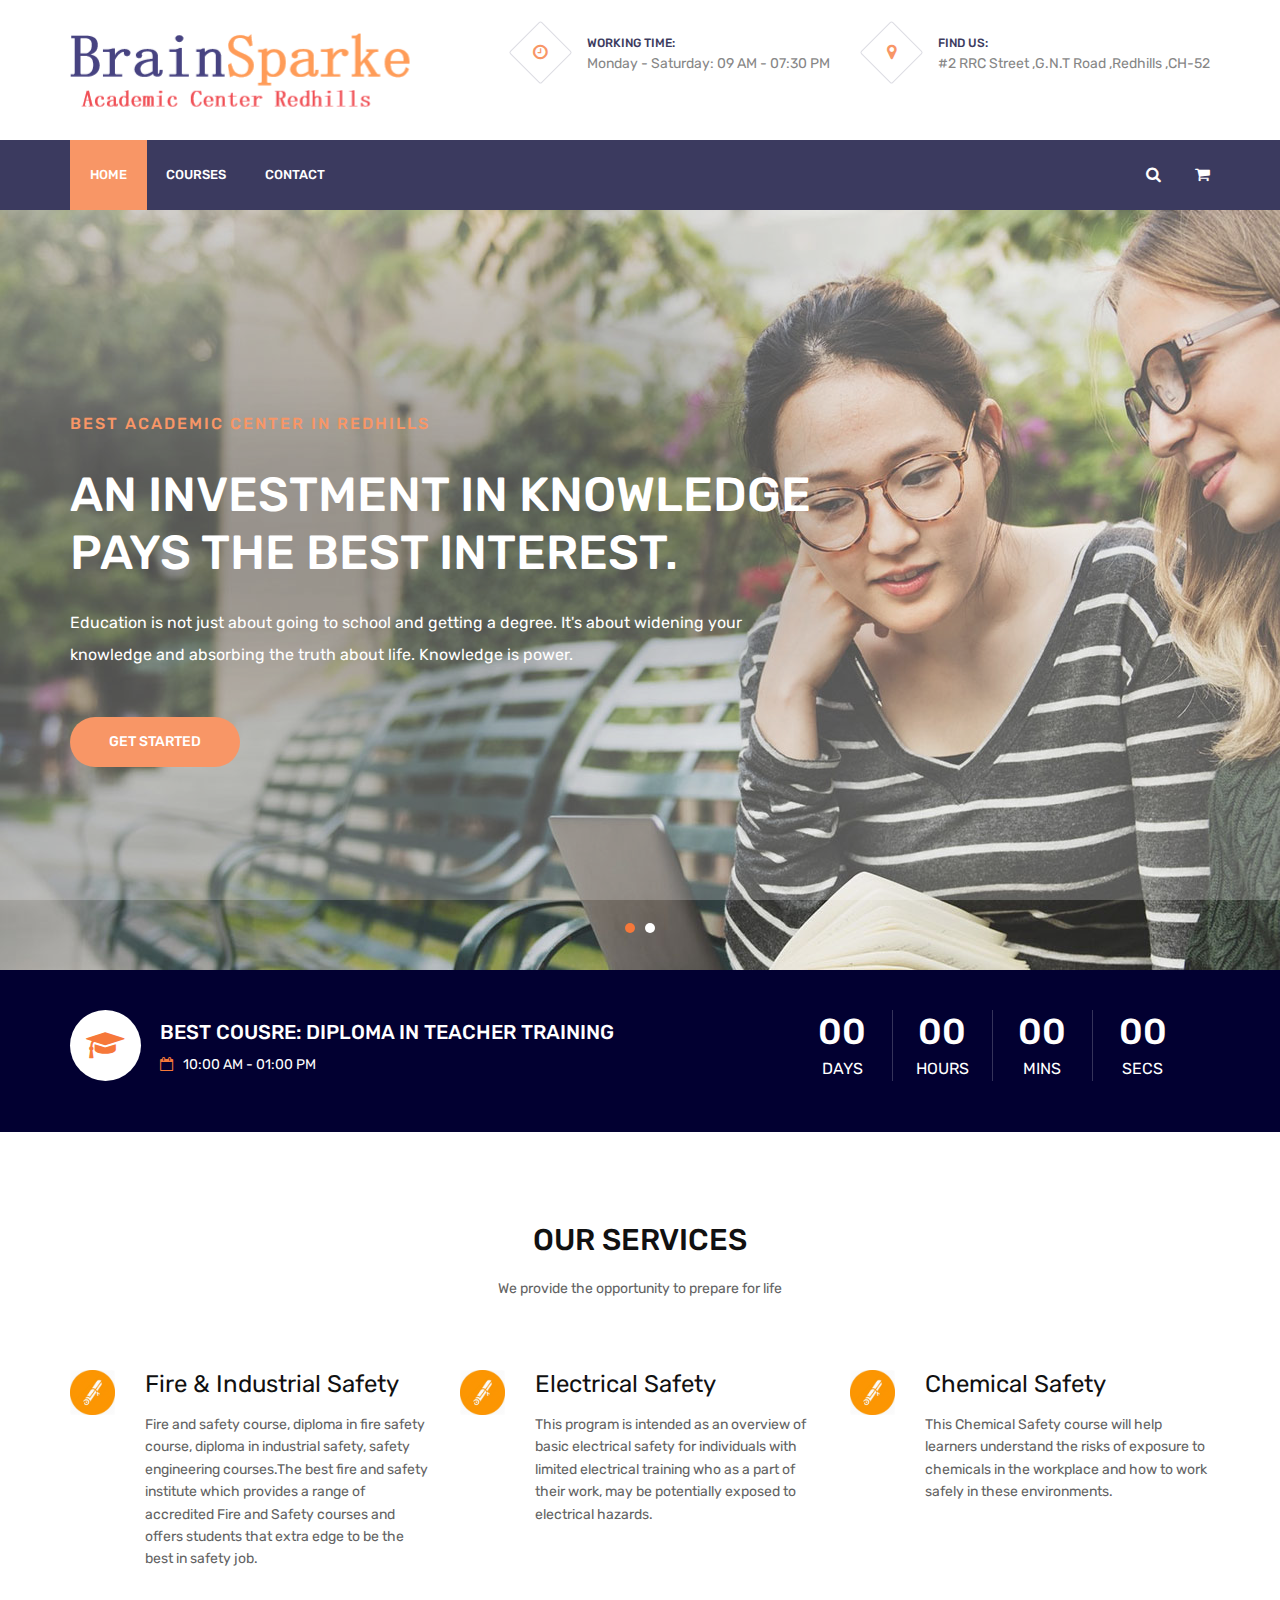
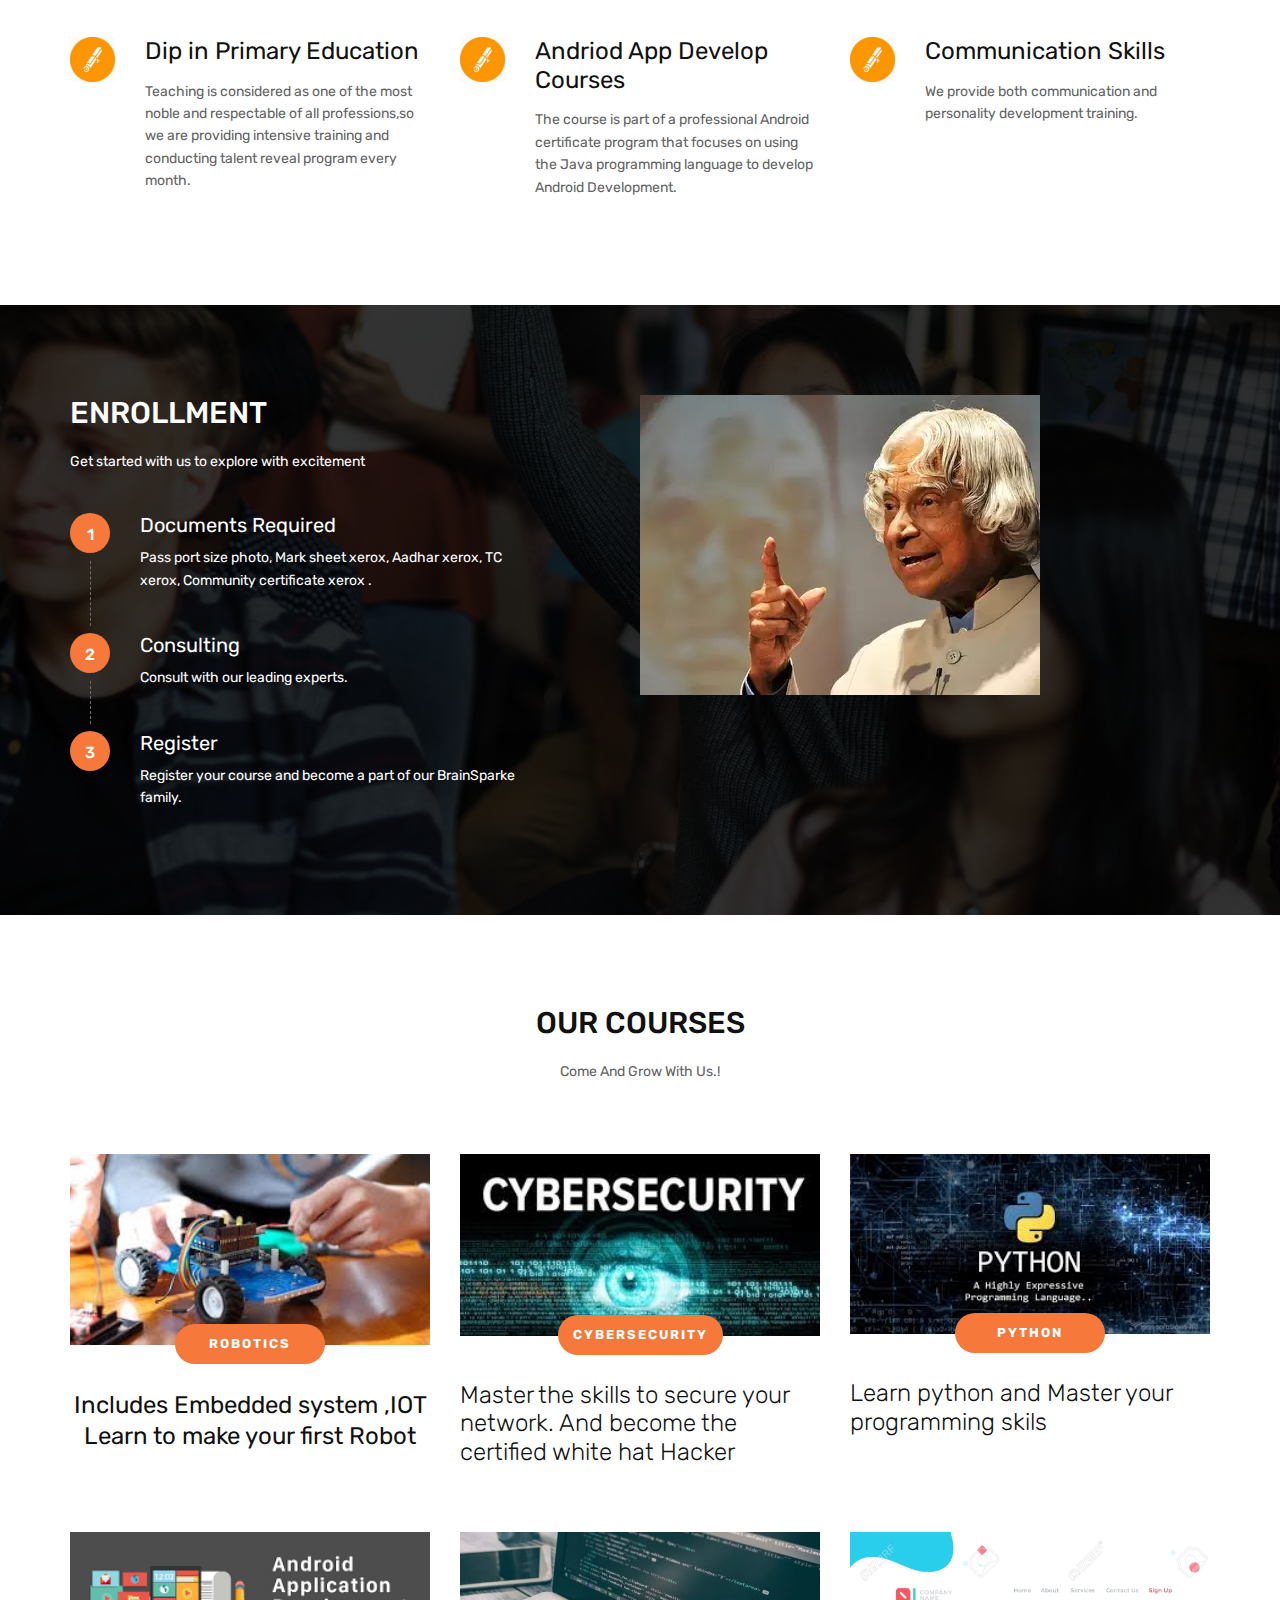
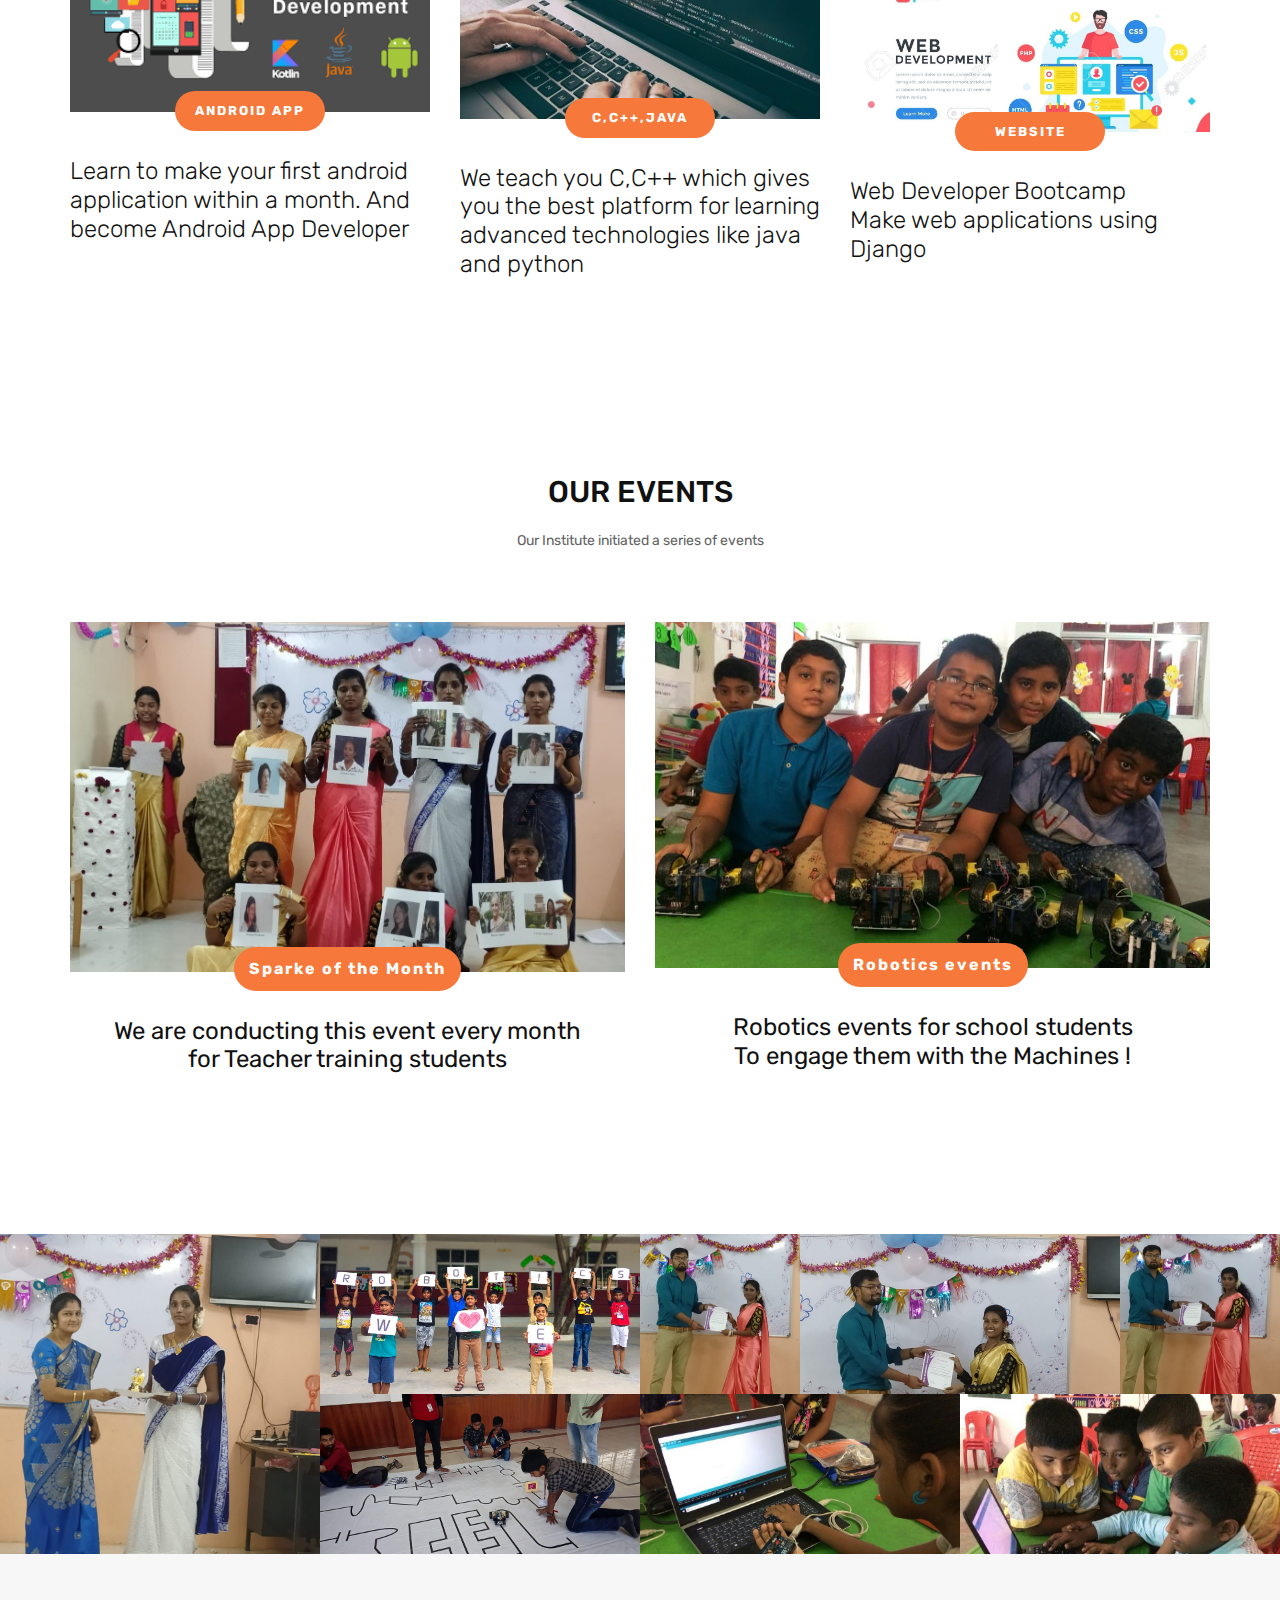
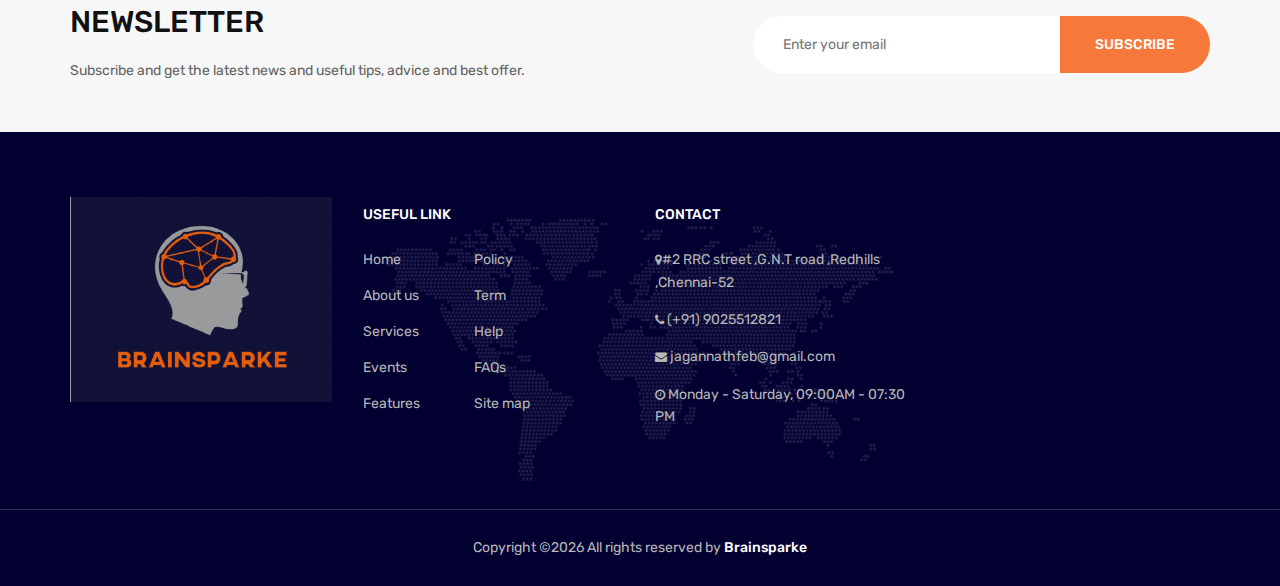
==== commit b953c6d5: "Update index.html" ====
--- a/index.html
+++ b/index.html
@@ -123,7 +123,7 @@
 					</div>
 					<div class="counter-content">
 						<h2>BEST COUSRE: Diploma in Teacher Training</h2>
-						<p><i class="fa fa-calendar-o"></i>10:00 PM - 01:00 PM</p>
+						<p><i class="fa fa-calendar-o"></i>10:00 AM - 01:00 PM</p>
 					</div>
 				</div>
 				<div class="col-lg-5 col-md-6">
@@ -474,7 +474,7 @@
 				<div class="col-sm-6 col-lg-3 footer-widget">
 					<h6 class="fw-title">CONTACT</h6>
 					<ul class="contact">
-						<li><p><i class="fa fa-map-marker"></i>#2 RRC street ,G.N.T road ,Redhilld ,Chennai-52</p></li>
+						<li><p><i class="fa fa-map-marker"></i>#2 RRC street ,G.N.T road ,Redhills ,Chennai-52</p></li>
 						<li><p><i class="fa fa-phone"></i> (+91) 9025512821</p></li>
 						<li><p><i class="fa fa-envelope"></i> jagannathfeb@gmail.com</p></li>
 						<li><p><i class="fa fa-clock-o"></i> Monday - Saturday, 09:00AM - 07:30 PM</p></li>
@@ -504,4 +504,4 @@
 	<script src="js/main.js"></script>
 	
 </body>
-</html>+</html>
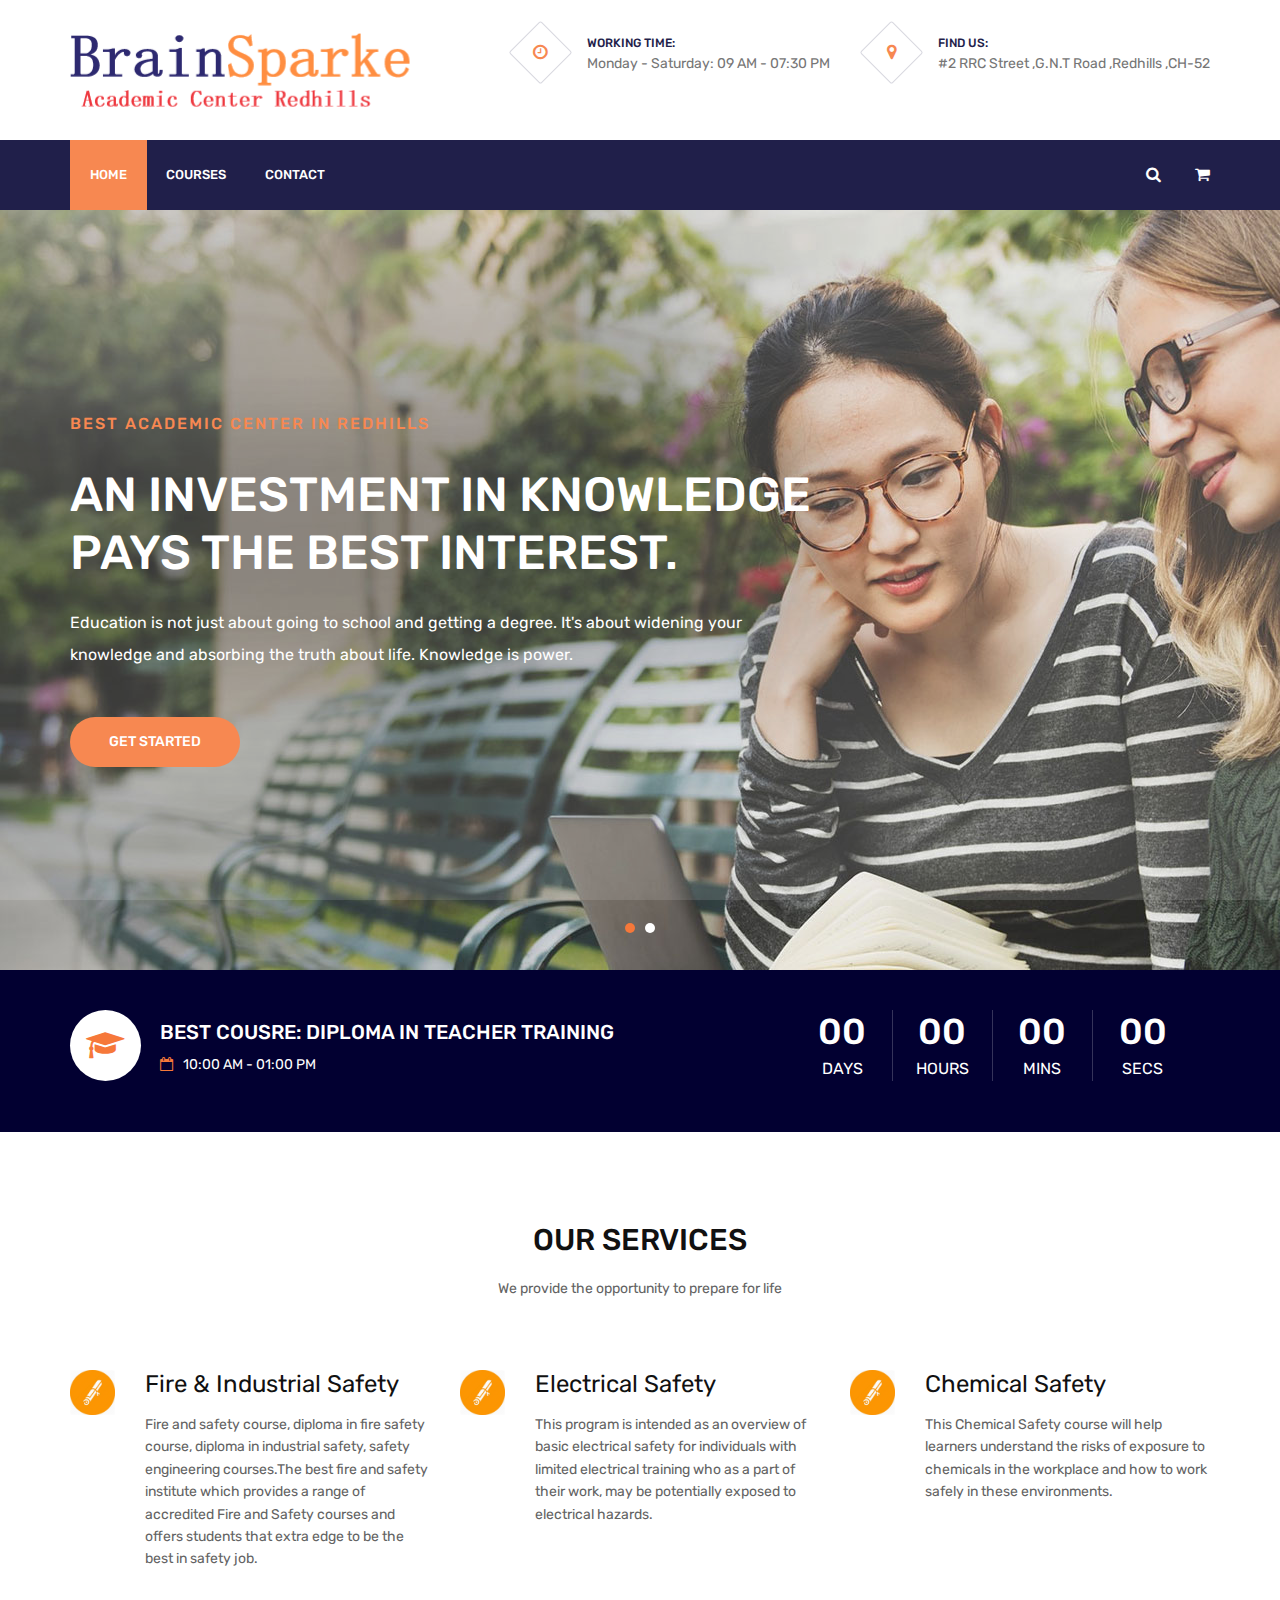
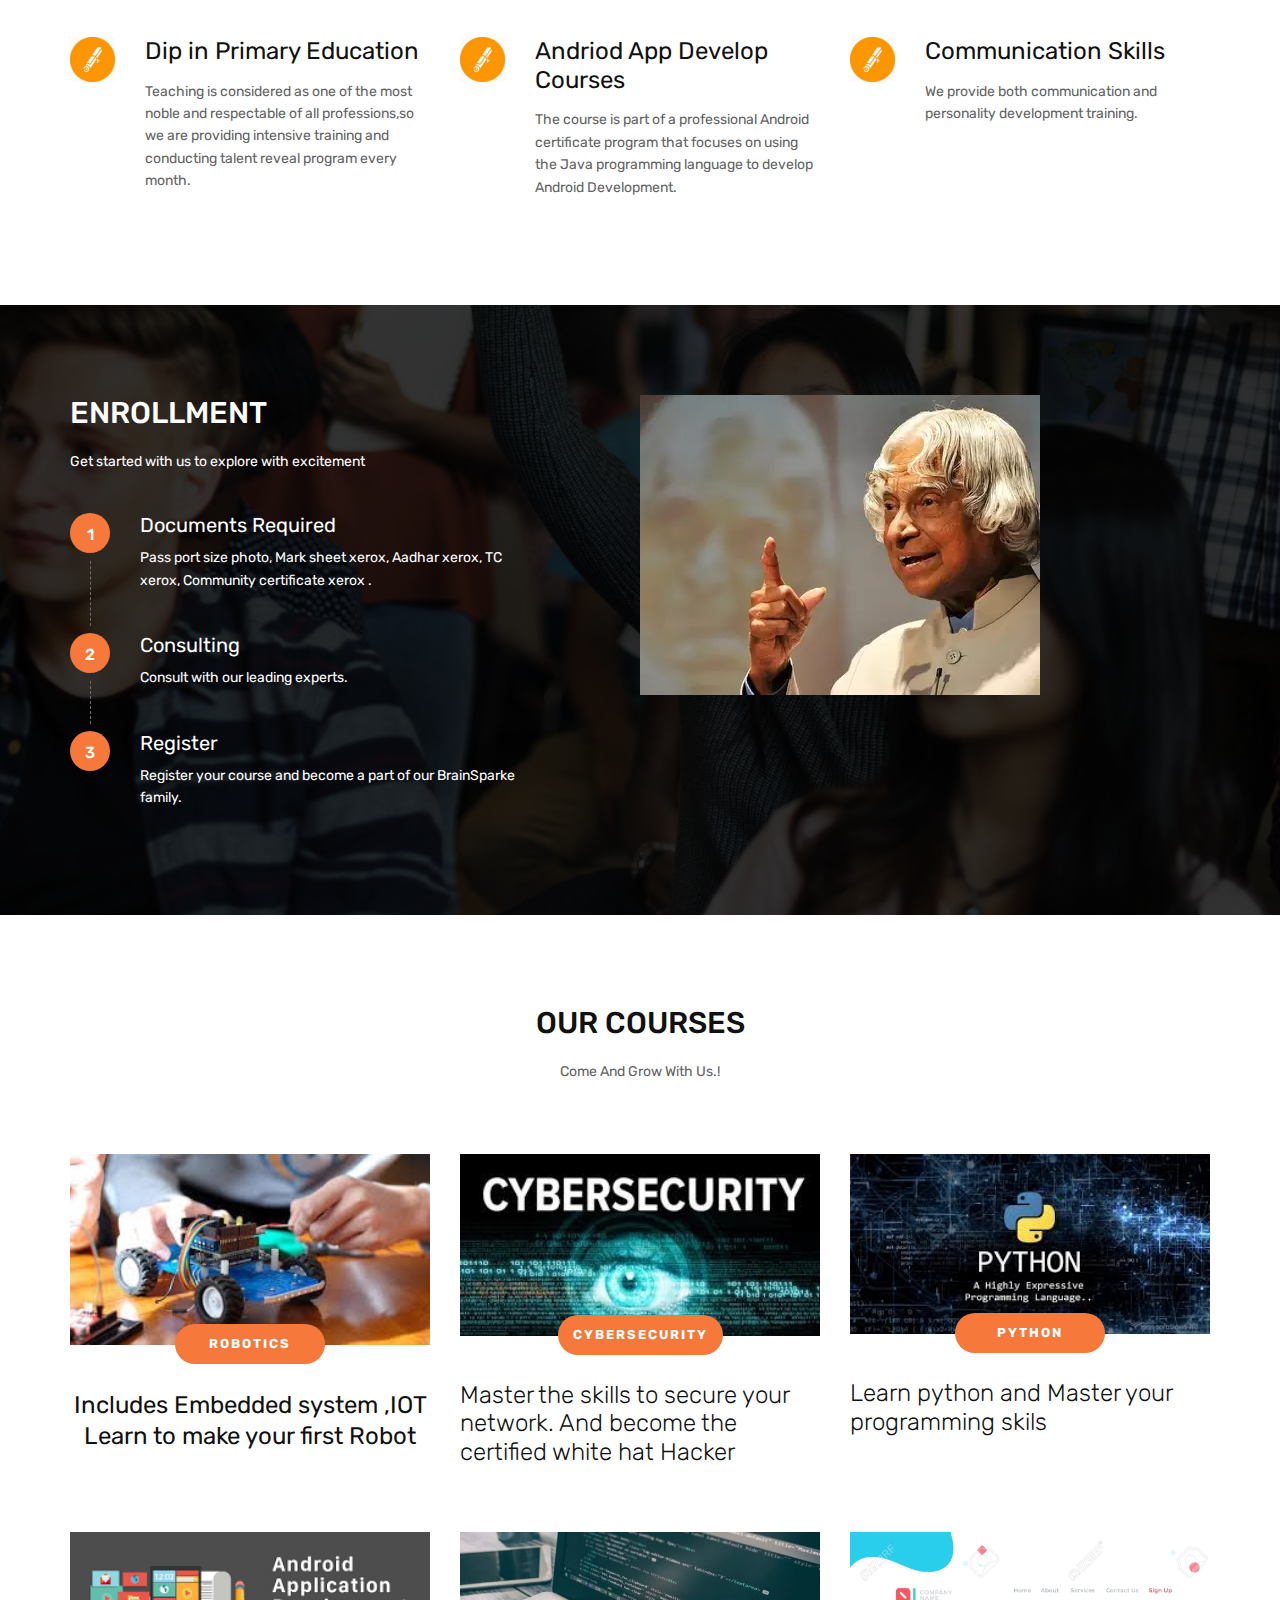
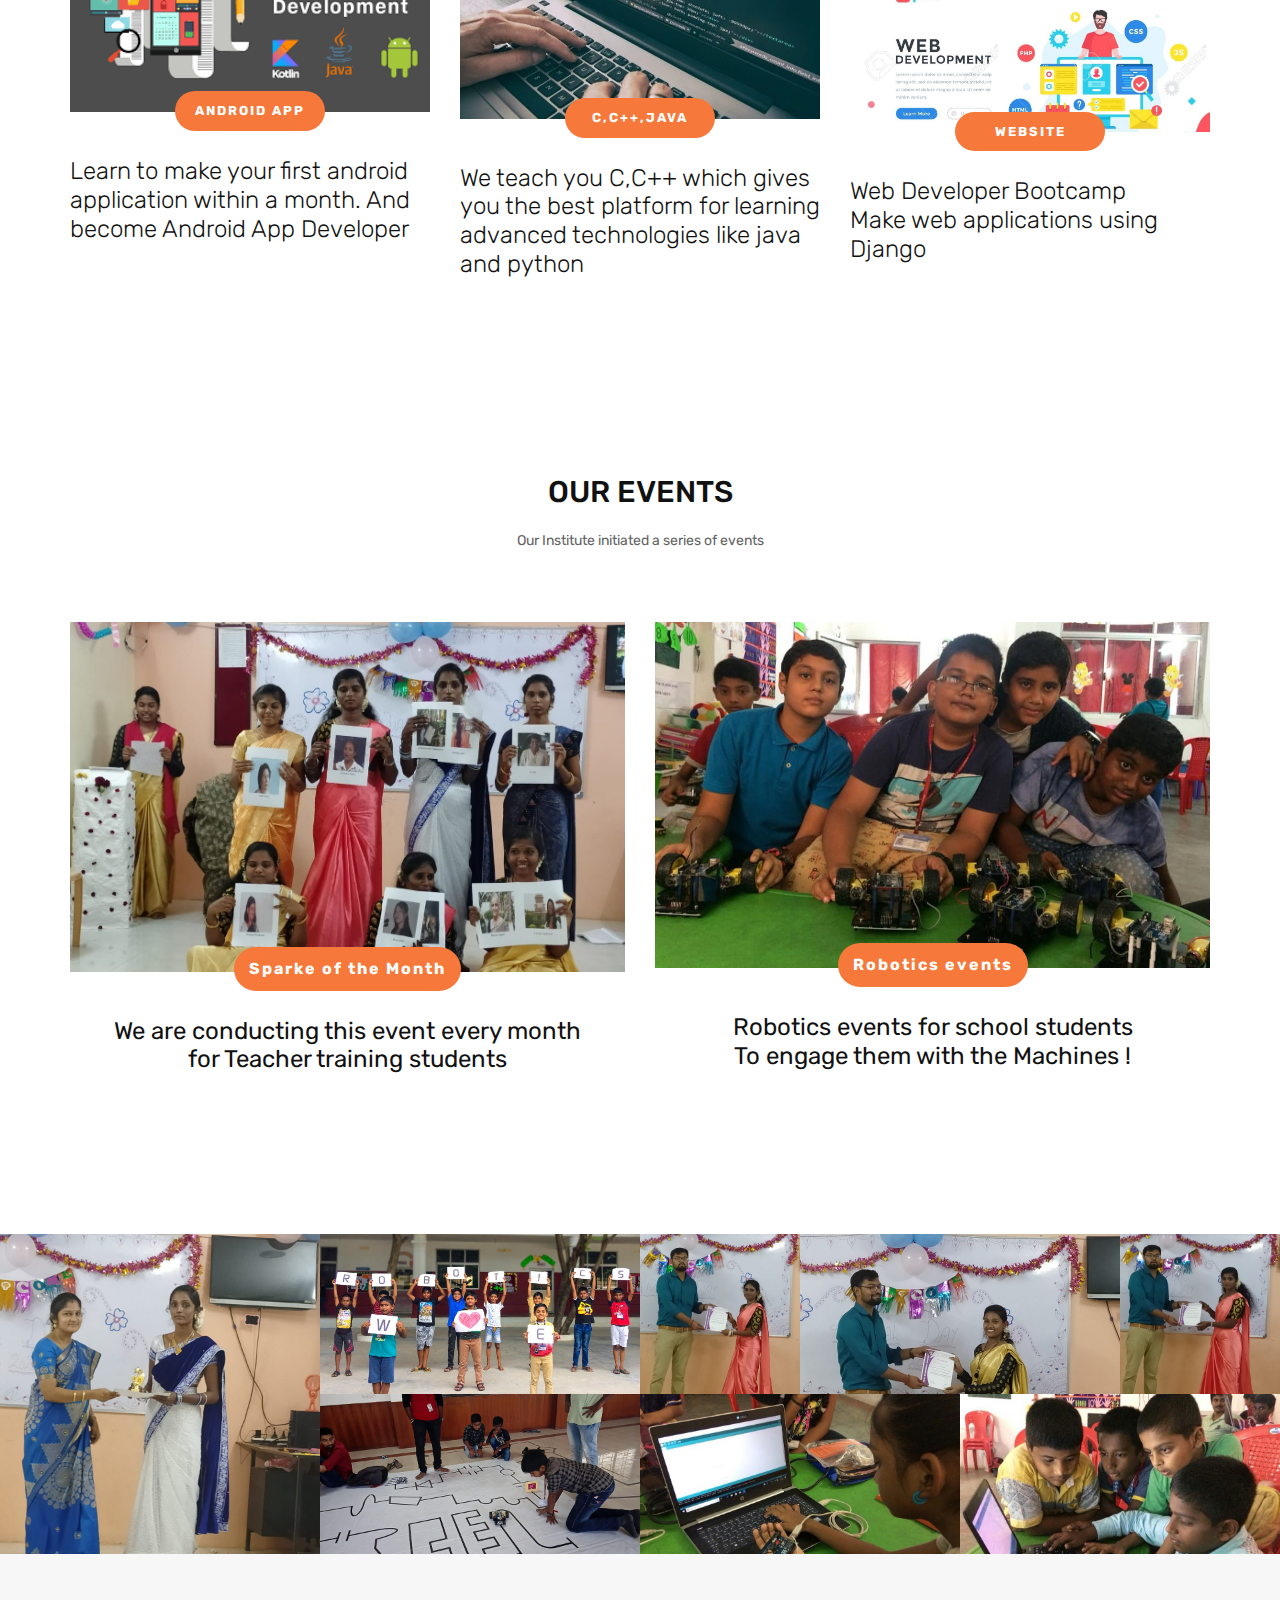
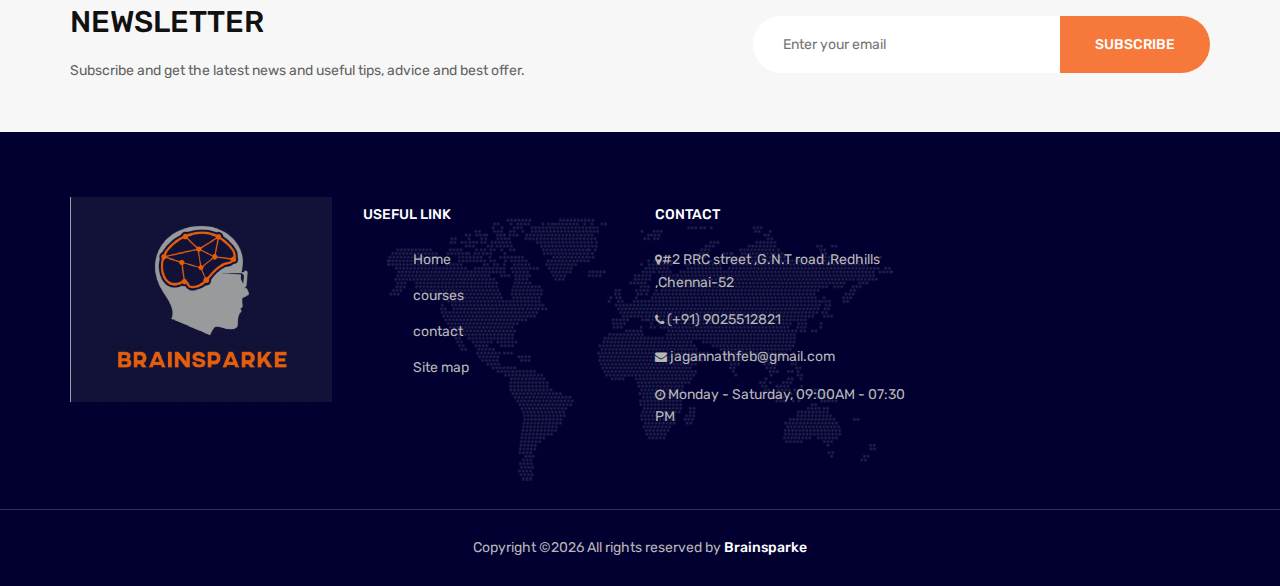
==== commit f424decd: "Update index.html" ====
--- a/index.html
+++ b/index.html
@@ -453,19 +453,12 @@
 					<h6 class="fw-title">USEFUL LINK</h6>
 					<div class="dobule-link">
 						<ul>
-							<li><a href="">Home</a></li>
-							<li><a href="">About us</a></li>
-							<li><a href="">Services</a></li>
-							<li><a href="">Events</a></li>
-							<li><a href="">Features</a></li>
+							<li><a href="index.html">Home</a></li>
+							<li><a href="course.html">courses</a></li>
+							<li><a href="contact.html">contact</a></li>
+							<li><a href="contact.html">Site map</a></li>
 						</ul>
-						<ul>
-							<li><a href="">Policy</a></li>
-							<li><a href="">Term</a></li>
-							<li><a href="">Help</a></li>
-							<li><a href="">FAQs</a></li>
-							<li><a href="">Site map</a></li>
-						</ul>
+						
 					</div>
 				</div>
 				<!-- widget -->
